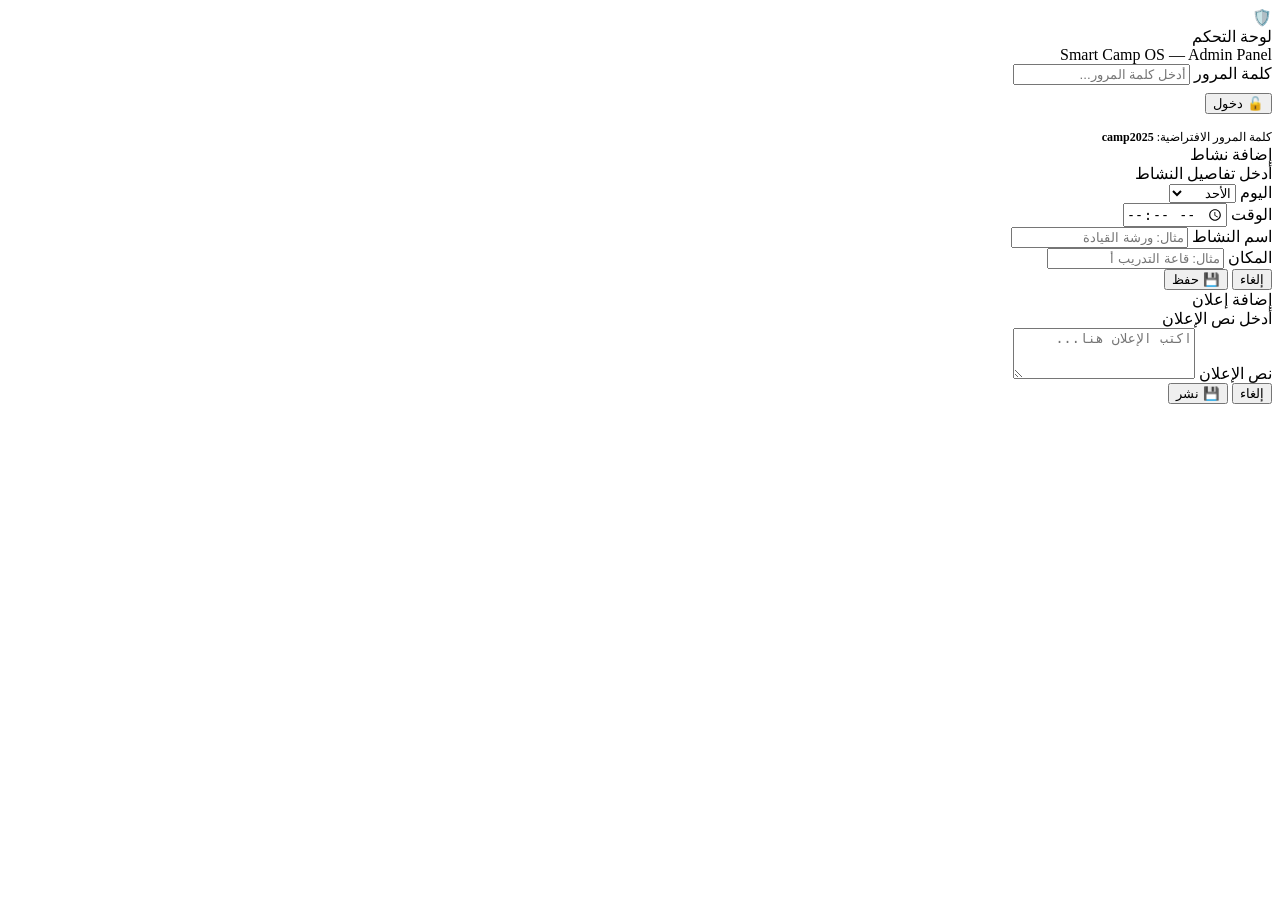
==== admin.html @ cb1e9bae "Add files via upload" ====
<!DOCTYPE html>
<html lang="ar" dir="rtl">
<head>
  <meta charset="UTF-8">
  <meta name="viewport" content="width=device-width, initial-scale=1.0">
  <title>لوحة التحكم - Smart Camp OS</title>
  <link rel="icon" href="data:image/svg+xml,<svg xmlns='http://www.w3.org/2000/svg' viewBox='0 0 100 100'><text y='.9em' font-size='90'>🛡️</text></svg>">
  <link rel="stylesheet" href="css/style.css">
  <link rel="stylesheet" href="css/admin.css">
</head>
<body>

<!-- Toast Container -->
<div class="toast-container" id="toast-container"></div>

<!-- ════════════════ LOGIN OVERLAY ════════════════ -->
<div class="login-overlay" id="login-overlay">
  <div class="login-box">
    <div class="login-icon">🛡️</div>
    <div class="login-title">لوحة التحكم</div>
    <div class="login-sub">Smart Camp OS — Admin Panel</div>
    <div class="form-group" style="text-align:right">
      <label class="form-label">كلمة المرور</label>
      <input type="password" class="form-input" id="login-password" placeholder="أدخل كلمة المرور...">
    </div>
    <button class="btn btn-primary btn-full" style="margin-top:8px" onclick="AdminApp.attemptLogin()">
      🔓 دخول
    </button>
    <div style="margin-top:16px;font-size:0.75rem;color:var(--text-muted)">
      كلمة المرور الافتراضية: <strong style="color:var(--primary)">camp2025</strong>
    </div>
  </div>
</div>

<!-- ════════════════ ADMIN LAYOUT ════════════════ -->
<div id="admin-layout" class="admin-layout" style="display:none">

  <!-- Mobile Toggle -->
  <button class="sidebar-toggle" id="sidebar-toggle">☰</button>

  <!-- Sidebar -->
  <aside class="admin-sidebar" id="admin-sidebar">
    <div class="sidebar-logo">
      <div class="camp-logo">
        <div class="camp-logo-icon">🏕️</div>
        <div>
          <div class="camp-title">Smart Camp OS</div>
          <div class="camp-subtitle">لوحة التحكم</div>
        </div>
      </div>
    </div>

    <div class="nav-group-label">القائمة الرئيسية</div>
    <div class="nav-item active" data-section="dashboard"     onclick="AdminApp.navigateTo('dashboard')">
      <span class="nav-icon">📊</span> لوحة البيانات
    </div>
    <div class="nav-item" data-section="activities"           onclick="AdminApp.navigateTo('activities')">
      <span class="nav-icon">📅</span> إدارة الأنشطة
    </div>
    <div class="nav-item" data-section="announcements"        onclick="AdminApp.navigateTo('announcements')">
      <span class="nav-icon">📢</span> الإعلانات
    </div>

    <div class="nav-group-label">الإعدادات</div>
    <div class="nav-item" data-section="settings"             onclick="AdminApp.navigateTo('settings')">
      <span class="nav-icon">⚙️</span> إعدادات المعسكر
    </div>
    <div class="nav-item" data-section="danger" style="color:var(--danger)"
         onclick="AdminApp.navigateTo('danger')">
      <span class="nav-icon">⚠️</span> منطقة الخطر
    </div>

    <div class="nav-group-label">روابط</div>
    <a class="nav-item" href="index.html" target="_blank">
      <span class="nav-icon">🌐</span> عرض الموقع
    </a>
    <div class="nav-item" style="color:var(--text-muted)" onclick="AdminApp.logout()">
      <span class="nav-icon">🚪</span> تسجيل الخروج
    </div>
  </aside>

  <!-- Content -->
  <main class="admin-content">

    <!-- ══ DASHBOARD ══ -->
    <div id="section-dashboard" class="admin-section">
      <div class="admin-header">
        <div class="admin-page-title">📊 لوحة البيانات</div>
      </div>

      <div style="display:grid;grid-template-columns:repeat(auto-fit,minmax(200px,1fr));gap:16px;margin-bottom:24px">
        <div class="admin-card" style="text-align:center">
          <div style="font-size:2.5rem;font-weight:900;color:var(--primary)" id="stat-activities">0</div>
          <div style="font-size:0.85rem;color:var(--text-secondary);margin-top:4px">📅 نشاط مضاف</div>
        </div>
        <div class="admin-card" style="text-align:center">
          <div style="font-size:2.5rem;font-weight:900;color:var(--secondary)" id="stat-announcements">0</div>
          <div style="font-size:0.85rem;color:var(--text-secondary);margin-top:4px">📢 إعلان</div>
        </div>
        <div class="admin-card" style="text-align:center">
          <div style="font-size:1.6rem;font-weight:900;color:var(--accent)" id="stat-time">--:--</div>
          <div style="font-size:0.85rem;color:var(--text-secondary);margin-top:4px" id="stat-date">اليوم</div>
        </div>
      </div>

      <!-- Quick Actions -->
      <div class="admin-card">
        <div class="admin-card-title">⚡ إجراءات سريعة</div>
        <div style="display:flex;gap:10px;flex-wrap:wrap">
          <button class="btn btn-primary"   onclick="AdminApp.navigateTo('activities');AdminApp.openActivityModal()">➕ إضافة نشاط</button>
          <button class="btn btn-secondary" onclick="AdminApp.navigateTo('announcements');AdminApp.openAnnouncementModal()">📢 إعلان جديد</button>
          <button class="btn btn-secondary" onclick="AdminApp.navigateTo('settings')">⚙️ الإعدادات</button>
          <a class="btn btn-secondary" href="index.html" target="_blank">🌐 عرض الموقع</a>
        </div>
      </div>

      <!-- Firebase Status -->
      <div class="admin-card" style="border-color:rgba(0,212,170,0.3);background:rgba(0,212,170,0.04)">
        <div class="admin-card-title" style="color:var(--primary)">🔥 Firebase Realtime Database</div>
        <p style="font-size:0.85rem;color:var(--text-secondary);line-height:1.9">
          المشروع يعمل مباشرة بدون Backend.<br>
          أي تعديل تجريه هنا <strong style="color:var(--primary)">يظهر فوراً</strong> لجميع المستخدمين.<br>
          لإعداد Firebase: افتح <code style="background:rgba(255,255,255,0.1);padding:2px 8px;border-radius:6px">js/firebase.js</code>
          وضع بيانات مشروعك في <code style="background:rgba(255,255,255,0.1);padding:2px 8px;border-radius:6px">FIREBASE_CONFIG</code>.
        </p>
      </div>
    </div>

    <!-- ══ ACTIVITIES ══ -->
    <div id="section-activities" class="admin-section" style="display:none">
      <div class="admin-header">
        <div class="admin-page-title">📅 إدارة الأنشطة</div>
        <button class="btn btn-primary" onclick="AdminApp.openActivityModal()">➕ إضافة نشاط</button>
      </div>
      <div class="admin-card">
        <div style="overflow-x:auto">
          <table class="data-table">
            <thead>
              <tr>
                <th>اليوم</th><th>الوقت</th><th>النشاط</th><th>المكان</th><th>إجراءات</th>
              </tr>
            </thead>
            <tbody id="activities-tbody">
              <tr><td colspan="5" style="text-align:center;padding:30px;color:var(--text-muted)">جارٍ التحميل...</td></tr>
            </tbody>
          </table>
        </div>
      </div>
    </div>

    <!-- ══ ANNOUNCEMENTS ══ -->
    <div id="section-announcements" class="admin-section" style="display:none">
      <div class="admin-header">
        <div class="admin-page-title">📢 الإعلانات</div>
        <button class="btn btn-primary" onclick="AdminApp.openAnnouncementModal()">➕ إعلان جديد</button>
      </div>
      <div id="announcements-list-admin">
        <p style="color:var(--text-muted)">جارٍ التحميل...</p>
      </div>
    </div>

    <!-- ══ SETTINGS ══ -->
    <div id="section-settings" class="admin-section" style="display:none">
      <div class="admin-header">
        <div class="admin-page-title">⚙️ إعدادات المعسكر</div>
      </div>

      <!-- General -->
      <div class="admin-card">
        <div class="admin-card-title">🏕️ إعدادات عامة</div>
        <div class="form-grid">
          <div class="form-group">
            <label class="form-label">اسم المعسكر</label>
            <input type="text" class="form-input" id="set-campname" placeholder="معسكر الأبطال...">
          </div>
          <div class="form-group">
            <label class="form-label">رقم واتساب المشرف</label>
            <input type="text" class="form-input" id="set-whatsapp" placeholder="966500000000" dir="ltr">
          </div>
          <div class="form-group">
            <label class="form-label">اللون الرئيسي</label>
            <input type="color" class="form-input" id="set-color" value="#00d4aa" style="height:46px;cursor:pointer">
          </div>
          <div class="form-group">
            <label class="form-label">تاريخ الحفل الختامي</label>
            <input type="datetime-local" class="form-input" id="set-finaldate" dir="ltr">
          </div>
        </div>
        <div class="form-group">
          <label class="form-label">رابط تضمين خريطة Google Maps</label>
          <input type="text" class="form-input" id="set-map" placeholder="https://www.google.com/maps/embed?pb=..." dir="ltr">
          <div style="font-size:0.72rem;color:var(--text-muted);margin-top:4px">افتح Google Maps › مشاركة › تضمين الخريطة › انسخ الرابط من src</div>
        </div>
        <div class="form-group">
          <label class="form-label">صور المعرض (رابط في كل سطر)</label>
          <textarea class="form-input" id="set-gallery" rows="5"
            placeholder="https://example.com/photo1.jpg&#10;https://example.com/photo2.jpg"
            dir="ltr" style="resize:vertical"></textarea>
        </div>
        <button class="btn btn-primary" onclick="AdminApp.saveSettings()">💾 حفظ الإعدادات</button>
      </div>

      <!-- Change Password -->
      <div class="admin-card">
        <div class="admin-card-title">🔐 تغيير كلمة المرور</div>
        <div class="form-grid">
          <div class="form-group">
            <label class="form-label">كلمة المرور القديمة</label>
            <input type="password" class="form-input" id="old-pass">
          </div>
          <div class="form-group">
            <label class="form-label">كلمة المرور الجديدة</label>
            <input type="password" class="form-input" id="new-pass">
          </div>
          <div class="form-group">
            <label class="form-label">تأكيد كلمة المرور</label>
            <input type="password" class="form-input" id="confirm-pass">
          </div>
        </div>
        <button class="btn btn-secondary" onclick="AdminApp.changePassword()">🔄 تغيير كلمة المرور</button>
      </div>
    </div>

    <!-- ══ DANGER ZONE ══ -->
    <div id="section-danger" class="admin-section" style="display:none">
      <div class="admin-header">
        <div class="admin-page-title" style="color:var(--danger)">⚠️ منطقة الخطر</div>
      </div>

      <div class="danger-zone">
        <div class="danger-title">🔴 حذف جميع بيانات المعسكر من Firebase</div>
        <div class="danger-desc">
          هذا الإجراء <strong>لا يمكن التراجع عنه</strong>. سيتم حذف جميع الأنشطة والإعلانات والإعدادات
          من Firebase Realtime Database، وسيرى جميع المستخدمين شاشة "انتهى المعسكر" فوراً.
        </div>

        <div id="delete-step1">
          <button class="btn btn-danger" onclick="AdminApp.proceedDelete()">⚠️ أريد حذف جميع البيانات</button>
        </div>

        <div id="delete-step2" style="display:none">
          <div class="form-group">
            <label class="form-label" style="color:var(--danger)">
              للتأكيد، اكتب <strong>DELETE</strong> بالأحرف الكبيرة:
            </label>
            <input type="text" class="form-input" id="delete-confirm-input"
              placeholder="اكتب DELETE هنا..." style="border-color:rgba(239,68,68,0.4)" dir="ltr" maxlength="6">
          </div>
          <div style="display:flex;gap:10px">
            <button class="btn btn-danger"     onclick="AdminApp.finalDelete()">🗑️ تأكيد الحذف النهائي</button>
            <button class="btn btn-secondary"  onclick="AdminApp.initDeleteFlow()">إلغاء</button>
          </div>
        </div>

        <div id="delete-done" style="display:none;text-align:center;padding:20px">
          <div style="font-size:3rem;margin-bottom:12px">✅</div>
          <div style="font-weight:700;color:var(--success)">تم حذف جميع البيانات من Firebase</div>
          <div style="font-size:0.82rem;color:var(--text-muted);margin-top:8px">يرى المستخدمون الآن شاشة "انتهى المعسكر"</div>
        </div>
      </div>

      <div class="admin-card" style="margin-top:16px">
        <div class="admin-card-title" style="color:var(--warning)">💡 نصيحة</div>
        <p style="font-size:0.85rem;color:var(--text-secondary)">
          لا تستخدم هذا الزر إلا عند انتهاء المعسكر فعلياً.
          يمكنك دائماً تعديل أي بيانات من الأقسام الأخرى دون الحذف.
        </p>
      </div>
    </div>

  </main>
</div>

<!-- ════════════════ MODALS ════════════════ -->

<!-- Activity Modal -->
<div class="modal-overlay" id="activity-modal">
  <div class="modal-box">
    <div class="modal-title" id="activity-modal-title">إضافة نشاط</div>
    <div class="modal-sub">أدخل تفاصيل النشاط</div>
    <div class="form-grid">
      <div class="form-group">
        <label class="form-label">اليوم</label>
        <select class="form-input" id="act-day">
          <option>الأحد</option><option>الاثنين</option><option>الثلاثاء</option>
          <option>الأربعاء</option><option>الخميس</option><option>الجمعة</option><option>السبت</option>
        </select>
      </div>
      <div class="form-group">
        <label class="form-label">الوقت</label>
        <input type="time" class="form-input" id="act-time" dir="ltr">
      </div>
    </div>
    <div class="form-group">
      <label class="form-label">اسم النشاط</label>
      <input type="text" class="form-input" id="act-name" placeholder="مثال: ورشة القيادة">
    </div>
    <div class="form-group">
      <label class="form-label">المكان</label>
      <input type="text" class="form-input" id="act-place" placeholder="مثال: قاعة التدريب أ">
    </div>
    <div class="modal-actions">
      <button class="btn btn-secondary" onclick="AdminApp.closeActivityModal()">إلغاء</button>
      <button class="btn btn-primary"   onclick="AdminApp.saveActivity()">💾 حفظ</button>
    </div>
  </div>
</div>

<!-- Announcement Modal -->
<div class="modal-overlay" id="ann-modal">
  <div class="modal-box">
    <div class="modal-title">إضافة إعلان</div>
    <div class="modal-sub">أدخل نص الإعلان</div>
    <div class="form-group">
      <label class="form-label">نص الإعلان</label>
      <textarea class="form-input" id="ann-text" rows="3"
        placeholder="اكتب الإعلان هنا..." style="resize:vertical"></textarea>
    </div>
    <div class="modal-actions">
      <button class="btn btn-secondary" onclick="AdminApp.closeAnnModal()">إلغاء</button>
      <button class="btn btn-primary"   onclick="AdminApp.saveAnnouncement()">💾 نشر</button>
    </div>
  </div>
</div>

<script src="js/firebase.js"></script>
<script src="js/admin.js"></script>

</body>
</html>
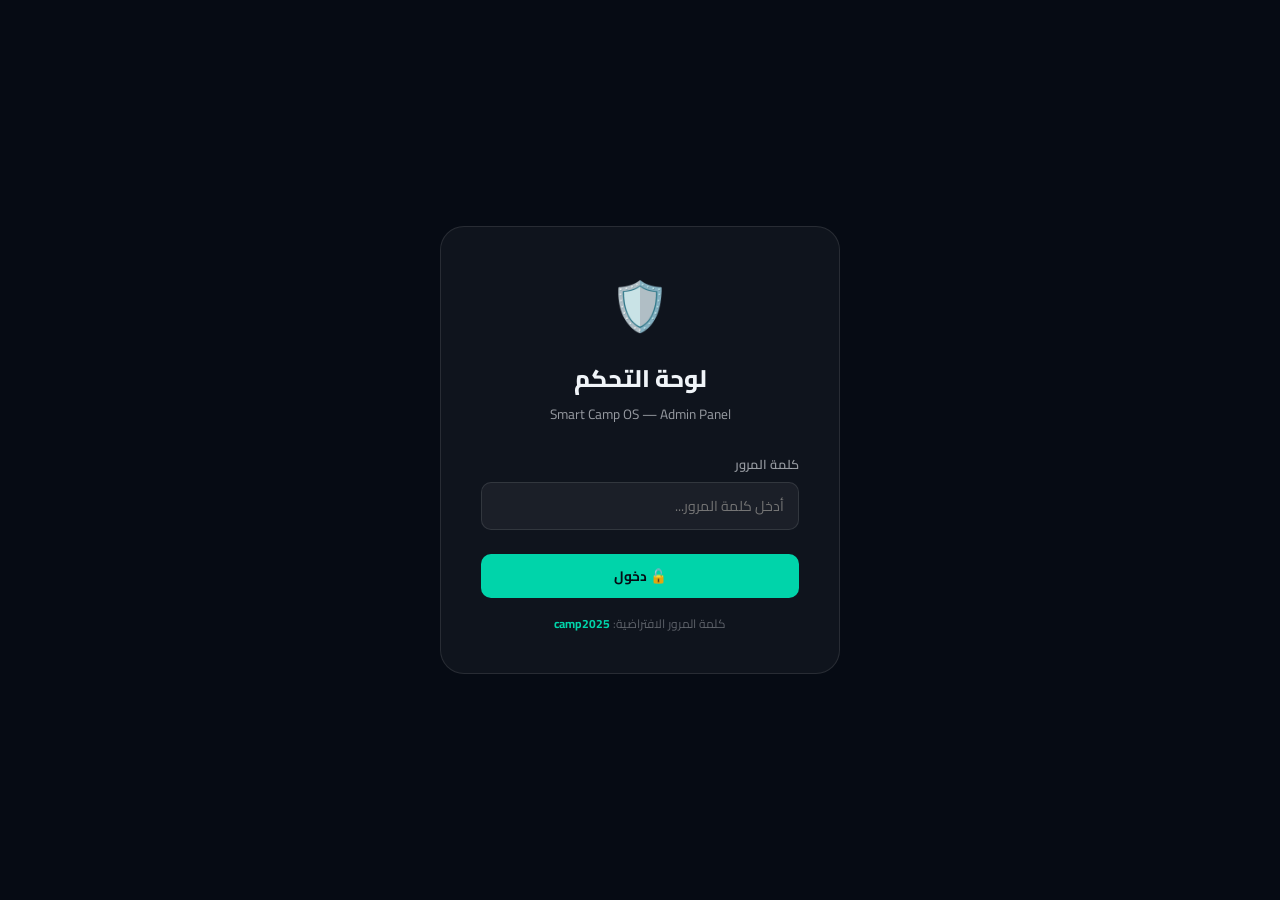
==== commit cf51af2d: "Add files via upload" ====
--- a/admin.html
+++ b/admin.html
@@ -5,8 +5,8 @@
   <meta name="viewport" content="width=device-width, initial-scale=1.0">
   <title>لوحة التحكم - Smart Camp OS</title>
   <link rel="icon" href="data:image/svg+xml,<svg xmlns='http://www.w3.org/2000/svg' viewBox='0 0 100 100'><text y='.9em' font-size='90'>🛡️</text></svg>">
-  <link rel="stylesheet" href="css/style.css">
-  <link rel="stylesheet" href="css/admin.css">
+  <link rel="stylesheet" href="style.css">
+  <link rel="stylesheet" href="admin.css">
 </head>
 <body>
 
@@ -323,8 +323,8 @@
   </div>
 </div>
 
-<script src="js/firebase.js"></script>
-<script src="js/admin.js"></script>
+<script src="firebase.js"></script>
+<script src="admin.js"></script>
 
 </body>
 </html>
--- a/style.css
+++ b/style.css
@@ -0,0 +1,823 @@
+/* ============================================
+   Smart Camp OS - Main Stylesheet
+   Dark Mode + Glassmorphism + Arabic Support
+   ============================================ */
+
+@import url('https://fonts.googleapis.com/css2?family=Tajawal:wght@300;400;500;700;800;900&family=Cairo:wght@300;400;600;700;900&display=swap');
+
+/* ── CSS Variables ── */
+:root {
+  --primary: #00d4aa;
+  --primary-dark: #00a884;
+  --primary-glow: rgba(0, 212, 170, 0.3);
+  --secondary: #7c3aed;
+  --accent: #f59e0b;
+  --danger: #ef4444;
+  --success: #10b981;
+  --warning: #f59e0b;
+
+  --bg-base: #060b14;
+  --bg-card: rgba(255, 255, 255, 0.04);
+  --bg-card-hover: rgba(255, 255, 255, 0.07);
+  --bg-glass: rgba(255, 255, 255, 0.06);
+  --bg-input: rgba(255, 255, 255, 0.05);
+
+  --border: rgba(255, 255, 255, 0.1);
+  --border-active: rgba(0, 212, 170, 0.5);
+
+  --text-primary: #f0f4f8;
+  --text-secondary: rgba(240, 244, 248, 0.6);
+  --text-muted: rgba(240, 244, 248, 0.35);
+
+  --font-main: 'Cairo', 'Tajawal', sans-serif;
+  --radius: 16px;
+  --radius-sm: 10px;
+  --radius-lg: 24px;
+  --shadow: 0 8px 32px rgba(0, 0, 0, 0.4);
+  --shadow-glow: 0 0 30px rgba(0, 212, 170, 0.2);
+  --transition: all 0.3s cubic-bezier(0.4, 0, 0.2, 1);
+}
+
+/* ── Reset & Base ── */
+*, *::before, *::after {
+  box-sizing: border-box;
+  margin: 0;
+  padding: 0;
+}
+
+html {
+  scroll-behavior: smooth;
+  font-size: 16px;
+}
+
+body {
+  font-family: var(--font-main);
+  background: var(--bg-base);
+  color: var(--text-primary);
+  direction: rtl;
+  text-align: right;
+  min-height: 100vh;
+  overflow-x: hidden;
+  line-height: 1.6;
+}
+
+/* ── Animated Background ── */
+body::before {
+  content: '';
+  position: fixed;
+  inset: 0;
+  background: 
+    radial-gradient(ellipse 80% 50% at 20% 10%, rgba(0, 212, 170, 0.08) 0%, transparent 60%),
+    radial-gradient(ellipse 60% 40% at 80% 80%, rgba(124, 58, 237, 0.06) 0%, transparent 60%),
+    radial-gradient(ellipse 100% 80% at 50% 50%, rgba(6, 11, 20, 0.9) 0%, transparent 100%);
+  pointer-events: none;
+  z-index: 0;
+}
+
+/* ── Loading Screen ── */
+#loading-screen {
+  position: fixed;
+  inset: 0;
+  background: var(--bg-base);
+  display: flex;
+  flex-direction: column;
+  align-items: center;
+  justify-content: center;
+  z-index: 9999;
+  gap: 24px;
+  transition: opacity 0.5s ease, visibility 0.5s ease;
+}
+
+#loading-screen.hidden {
+  opacity: 0;
+  visibility: hidden;
+}
+
+.loader-logo {
+  font-size: 3rem;
+  animation: pulse 1.5s ease-in-out infinite;
+}
+
+.loader-text {
+  font-size: 1.4rem;
+  font-weight: 700;
+  color: var(--primary);
+  letter-spacing: 2px;
+}
+
+.loader-bar {
+  width: 200px;
+  height: 3px;
+  background: rgba(255,255,255,0.1);
+  border-radius: 99px;
+  overflow: hidden;
+}
+
+.loader-bar::after {
+  content: '';
+  display: block;
+  height: 100%;
+  width: 40%;
+  background: linear-gradient(90deg, transparent, var(--primary), transparent);
+  animation: loading-sweep 1.2s ease-in-out infinite;
+  border-radius: 99px;
+}
+
+@keyframes loading-sweep {
+  0% { transform: translateX(-200%); }
+  100% { transform: translateX(400%); }
+}
+
+@keyframes pulse {
+  0%, 100% { transform: scale(1); opacity: 1; }
+  50% { transform: scale(1.1); opacity: 0.8; }
+}
+
+/* ── Glass Card ── */
+.glass-card {
+  background: var(--bg-card);
+  backdrop-filter: blur(20px);
+  -webkit-backdrop-filter: blur(20px);
+  border: 1px solid var(--border);
+  border-radius: var(--radius);
+  padding: 24px;
+  transition: var(--transition);
+}
+
+.glass-card:hover {
+  background: var(--bg-card-hover);
+  border-color: rgba(0, 212, 170, 0.2);
+  transform: translateY(-2px);
+  box-shadow: var(--shadow);
+}
+
+/* ── Header ── */
+.site-header {
+  position: sticky;
+  top: 0;
+  z-index: 100;
+  background: rgba(6, 11, 20, 0.85);
+  backdrop-filter: blur(20px);
+  border-bottom: 1px solid var(--border);
+  padding: 12px 24px;
+}
+
+.header-inner {
+  max-width: 1200px;
+  margin: 0 auto;
+  display: flex;
+  align-items: center;
+  justify-content: space-between;
+  gap: 16px;
+}
+
+.camp-logo {
+  display: flex;
+  align-items: center;
+  gap: 12px;
+}
+
+.camp-logo img {
+  width: 44px;
+  height: 44px;
+  border-radius: 12px;
+  object-fit: cover;
+}
+
+.camp-logo-icon {
+  width: 44px;
+  height: 44px;
+  background: linear-gradient(135deg, var(--primary), var(--secondary));
+  border-radius: 12px;
+  display: flex;
+  align-items: center;
+  justify-content: center;
+  font-size: 1.4rem;
+}
+
+.camp-title {
+  font-size: 1.15rem;
+  font-weight: 800;
+  color: var(--text-primary);
+  line-height: 1.2;
+}
+
+.camp-subtitle {
+  font-size: 0.7rem;
+  color: var(--text-secondary);
+  font-weight: 400;
+}
+
+.header-time {
+  font-size: 0.85rem;
+  color: var(--primary);
+  font-weight: 700;
+  background: rgba(0, 212, 170, 0.1);
+  padding: 6px 14px;
+  border-radius: 99px;
+  border: 1px solid rgba(0, 212, 170, 0.2);
+}
+
+/* ── Main Container ── */
+.main-container {
+  max-width: 1200px;
+  margin: 0 auto;
+  padding: 24px 16px 120px;
+  position: relative;
+  z-index: 1;
+}
+
+/* ── Section Headers ── */
+.section-header {
+  display: flex;
+  align-items: center;
+  gap: 10px;
+  margin-bottom: 20px;
+}
+
+.section-icon {
+  width: 36px;
+  height: 36px;
+  background: linear-gradient(135deg, var(--primary), var(--primary-dark));
+  border-radius: 10px;
+  display: flex;
+  align-items: center;
+  justify-content: center;
+  font-size: 1rem;
+  flex-shrink: 0;
+}
+
+.section-title {
+  font-size: 1.15rem;
+  font-weight: 700;
+  color: var(--text-primary);
+}
+
+.section-divider {
+  flex: 1;
+  height: 1px;
+  background: linear-gradient(90deg, var(--border), transparent);
+}
+
+/* ── Status Cards ── */
+.status-grid {
+  display: grid;
+  grid-template-columns: repeat(auto-fit, minmax(280px, 1fr));
+  gap: 16px;
+  margin-bottom: 32px;
+}
+
+.status-card {
+  background: var(--bg-card);
+  border: 1px solid var(--border);
+  border-radius: var(--radius);
+  padding: 20px;
+  position: relative;
+  overflow: hidden;
+  transition: var(--transition);
+}
+
+.status-card::before {
+  content: '';
+  position: absolute;
+  top: 0;
+  right: 0;
+  width: 4px;
+  height: 100%;
+  background: var(--primary);
+  border-radius: 0 var(--radius) var(--radius) 0;
+}
+
+.status-card.current::before { background: var(--primary); }
+.status-card.next::before { background: var(--secondary); }
+.status-card.countdown::before { background: var(--accent); }
+
+.status-label {
+  font-size: 0.72rem;
+  color: var(--text-muted);
+  font-weight: 600;
+  letter-spacing: 1px;
+  text-transform: uppercase;
+  margin-bottom: 8px;
+}
+
+.status-value {
+  font-size: 1.3rem;
+  font-weight: 800;
+  color: var(--text-primary);
+  line-height: 1.3;
+}
+
+.status-sub {
+  font-size: 0.8rem;
+  color: var(--text-secondary);
+  margin-top: 4px;
+}
+
+.status-badge {
+  display: inline-flex;
+  align-items: center;
+  gap: 6px;
+  background: rgba(0, 212, 170, 0.15);
+  color: var(--primary);
+  font-size: 0.7rem;
+  font-weight: 700;
+  padding: 3px 10px;
+  border-radius: 99px;
+  margin-top: 8px;
+}
+
+.live-dot {
+  width: 7px;
+  height: 7px;
+  background: var(--primary);
+  border-radius: 50%;
+  animation: blink 1.2s ease-in-out infinite;
+}
+
+@keyframes blink {
+  0%, 100% { opacity: 1; transform: scale(1); }
+  50% { opacity: 0.4; transform: scale(0.7); }
+}
+
+/* ── Progress Bar ── */
+.progress-section {
+  margin-bottom: 32px;
+}
+
+.progress-header {
+  display: flex;
+  justify-content: space-between;
+  align-items: center;
+  margin-bottom: 10px;
+}
+
+.progress-label {
+  font-size: 0.85rem;
+  font-weight: 600;
+  color: var(--text-secondary);
+}
+
+.progress-pct {
+  font-size: 0.9rem;
+  font-weight: 800;
+  color: var(--primary);
+}
+
+.progress-track {
+  height: 8px;
+  background: rgba(255,255,255,0.06);
+  border-radius: 99px;
+  overflow: hidden;
+}
+
+.progress-fill {
+  height: 100%;
+  background: linear-gradient(90deg, var(--primary-dark), var(--primary));
+  border-radius: 99px;
+  transition: width 1s ease;
+  box-shadow: 0 0 10px rgba(0, 212, 170, 0.4);
+}
+
+/* ── Activities Table ── */
+.activities-section {
+  margin-bottom: 32px;
+}
+
+.activity-list {
+  display: flex;
+  flex-direction: column;
+  gap: 8px;
+}
+
+.activity-item {
+  display: flex;
+  align-items: center;
+  gap: 14px;
+  padding: 14px 18px;
+  background: var(--bg-card);
+  border: 1px solid var(--border);
+  border-radius: var(--radius-sm);
+  transition: var(--transition);
+  cursor: default;
+}
+
+.activity-item:hover {
+  background: var(--bg-card-hover);
+}
+
+.activity-item.active {
+  background: rgba(0, 212, 170, 0.08);
+  border-color: rgba(0, 212, 170, 0.4);
+  box-shadow: 0 0 20px rgba(0, 212, 170, 0.1);
+}
+
+.activity-item.past {
+  opacity: 0.5;
+}
+
+.activity-time {
+  font-size: 0.8rem;
+  font-weight: 700;
+  color: var(--text-secondary);
+  min-width: 70px;
+  text-align: center;
+  direction: ltr;
+}
+
+.activity-item.active .activity-time {
+  color: var(--primary);
+}
+
+.activity-dot {
+  width: 10px;
+  height: 10px;
+  border-radius: 50%;
+  background: var(--border);
+  flex-shrink: 0;
+}
+
+.activity-item.active .activity-dot {
+  background: var(--primary);
+  box-shadow: 0 0 8px var(--primary);
+  animation: blink 1.2s ease-in-out infinite;
+}
+
+.activity-item.past .activity-dot {
+  background: rgba(255,255,255,0.2);
+}
+
+.activity-info {
+  flex: 1;
+}
+
+.activity-name {
+  font-size: 0.95rem;
+  font-weight: 700;
+  color: var(--text-primary);
+}
+
+.activity-place {
+  font-size: 0.75rem;
+  color: var(--text-muted);
+  margin-top: 2px;
+}
+
+.activity-status-tag {
+  font-size: 0.68rem;
+  padding: 3px 8px;
+  border-radius: 99px;
+  font-weight: 700;
+}
+
+.tag-active {
+  background: rgba(0, 212, 170, 0.15);
+  color: var(--primary);
+}
+
+.tag-next {
+  background: rgba(124, 58, 237, 0.15);
+  color: #a78bfa;
+}
+
+.tag-done {
+  background: rgba(255,255,255,0.05);
+  color: var(--text-muted);
+}
+
+/* ── People Cards ── */
+.people-section {
+  margin-bottom: 32px;
+}
+
+.people-grid {
+  display: grid;
+  grid-template-columns: repeat(auto-fill, minmax(200px, 1fr));
+  gap: 12px;
+}
+
+.person-card {
+  background: var(--bg-card);
+  border: 1px solid var(--border);
+  border-radius: var(--radius-sm);
+  padding: 16px;
+  text-align: center;
+  transition: var(--transition);
+}
+
+.person-card:hover {
+  background: var(--bg-card-hover);
+  border-color: rgba(0, 212, 170, 0.2);
+  transform: translateY(-3px);
+  box-shadow: var(--shadow);
+}
+
+.person-avatar {
+  width: 52px;
+  height: 52px;
+  border-radius: 50%;
+  background: linear-gradient(135deg, var(--primary), var(--secondary));
+  display: flex;
+  align-items: center;
+  justify-content: center;
+  font-size: 1.3rem;
+  font-weight: 800;
+  color: white;
+  margin: 0 auto 10px;
+  font-family: var(--font-main);
+}
+
+.person-name {
+  font-size: 0.9rem;
+  font-weight: 700;
+  color: var(--text-primary);
+  margin-bottom: 2px;
+}
+
+.person-province {
+  font-size: 0.72rem;
+  color: var(--text-muted);
+  margin-bottom: 10px;
+}
+
+.person-actions {
+  display: flex;
+  gap: 6px;
+  justify-content: center;
+}
+
+.btn-action {
+  flex: 1;
+  padding: 6px 10px;
+  border: 1px solid var(--border);
+  border-radius: 8px;
+  background: transparent;
+  color: var(--text-secondary);
+  font-size: 0.72rem;
+  font-weight: 600;
+  font-family: var(--font-main);
+  cursor: pointer;
+  transition: var(--transition);
+  display: flex;
+  align-items: center;
+  justify-content: center;
+  gap: 4px;
+  text-decoration: none;
+}
+
+.btn-call { border-color: rgba(16, 185, 129, 0.3); }
+.btn-call:hover { background: rgba(16, 185, 129, 0.15); color: #10b981; border-color: #10b981; }
+
+.btn-wa { border-color: rgba(37, 211, 102, 0.3); }
+.btn-wa:hover { background: rgba(37, 211, 102, 0.15); color: #25d366; border-color: #25d366; }
+
+/* ── Announcements Ticker ── */
+.ticker-section {
+  margin-bottom: 32px;
+}
+
+.ticker-container {
+  background: var(--bg-card);
+  border: 1px solid var(--border);
+  border-radius: var(--radius-sm);
+  overflow: hidden;
+  display: flex;
+  align-items: center;
+}
+
+.ticker-label {
+  background: var(--primary);
+  color: #060b14;
+  font-size: 0.75rem;
+  font-weight: 800;
+  padding: 10px 14px;
+  white-space: nowrap;
+  flex-shrink: 0;
+}
+
+.ticker-track {
+  overflow: hidden;
+  flex: 1;
+  padding: 10px 0;
+}
+
+.ticker-content {
+  white-space: nowrap;
+  animation: ticker 25s linear infinite;
+  font-size: 0.85rem;
+  color: var(--text-secondary);
+  padding-right: 100%;
+}
+
+@keyframes ticker {
+  0% { transform: translateX(0); }
+  100% { transform: translateX(-100%); }
+}
+
+/* ── Gallery ── */
+.gallery-section {
+  margin-bottom: 32px;
+}
+
+.gallery-grid {
+  display: grid;
+  grid-template-columns: repeat(auto-fill, minmax(200px, 1fr));
+  gap: 10px;
+}
+
+.gallery-item {
+  aspect-ratio: 4/3;
+  border-radius: var(--radius-sm);
+  overflow: hidden;
+  background: var(--bg-card);
+  border: 1px solid var(--border);
+  cursor: pointer;
+}
+
+.gallery-item img {
+  width: 100%;
+  height: 100%;
+  object-fit: cover;
+  transition: transform 0.4s ease;
+}
+
+.gallery-item:hover img {
+  transform: scale(1.05);
+}
+
+/* ── Map ── */
+.map-section {
+  margin-bottom: 32px;
+}
+
+.map-container {
+  border-radius: var(--radius);
+  overflow: hidden;
+  border: 1px solid var(--border);
+  height: 300px;
+}
+
+.map-container iframe {
+  width: 100%;
+  height: 100%;
+  border: 0;
+}
+
+/* ── Countdown ── */
+.countdown-section {
+  margin-bottom: 32px;
+}
+
+.countdown-grid {
+  display: grid;
+  grid-template-columns: repeat(4, 1fr);
+  gap: 10px;
+}
+
+.countdown-unit {
+  background: var(--bg-card);
+  border: 1px solid var(--border);
+  border-radius: var(--radius-sm);
+  padding: 16px 8px;
+  text-align: center;
+}
+
+.countdown-value {
+  font-size: 2rem;
+  font-weight: 900;
+  color: var(--primary);
+  line-height: 1;
+  display: block;
+}
+
+.countdown-label {
+  font-size: 0.65rem;
+  color: var(--text-muted);
+  margin-top: 4px;
+  font-weight: 600;
+}
+
+/* ── Floating WhatsApp ── */
+.wa-float {
+  position: fixed;
+  bottom: 24px;
+  left: 24px;
+  z-index: 1000;
+  width: 56px;
+  height: 56px;
+  background: #25d366;
+  border-radius: 50%;
+  display: flex;
+  align-items: center;
+  justify-content: center;
+  box-shadow: 0 4px 20px rgba(37, 211, 102, 0.4);
+  text-decoration: none;
+  font-size: 1.5rem;
+  transition: var(--transition);
+  animation: float-pulse 2s ease-in-out infinite;
+}
+
+.wa-float:hover {
+  transform: scale(1.1);
+  box-shadow: 0 6px 30px rgba(37, 211, 102, 0.6);
+}
+
+@keyframes float-pulse {
+  0%, 100% { box-shadow: 0 4px 20px rgba(37, 211, 102, 0.4), 0 0 0 0 rgba(37, 211, 102, 0.3); }
+  50% { box-shadow: 0 4px 20px rgba(37, 211, 102, 0.4), 0 0 0 12px rgba(37, 211, 102, 0); }
+}
+
+/* ── Error State ── */
+.error-state {
+  text-align: center;
+  padding: 40px 20px;
+  color: var(--text-secondary);
+}
+
+.error-icon {
+  font-size: 3rem;
+  margin-bottom: 12px;
+}
+
+.error-text {
+  font-size: 1rem;
+  margin-bottom: 16px;
+}
+
+.btn-retry {
+  background: var(--primary);
+  color: #060b14;
+  border: none;
+  padding: 10px 24px;
+  border-radius: 8px;
+  font-size: 0.9rem;
+  font-weight: 700;
+  font-family: var(--font-main);
+  cursor: pointer;
+  transition: var(--transition);
+}
+
+.btn-retry:hover {
+  background: var(--primary-dark);
+}
+
+/* ── Skeleton Loading ── */
+.skeleton {
+  background: linear-gradient(90deg, rgba(255,255,255,0.04) 25%, rgba(255,255,255,0.08) 50%, rgba(255,255,255,0.04) 75%);
+  background-size: 200% 100%;
+  animation: skeleton-wave 1.5s ease-in-out infinite;
+  border-radius: var(--radius-sm);
+}
+
+@keyframes skeleton-wave {
+  0% { background-position: 200% 0; }
+  100% { background-position: -200% 0; }
+}
+
+/* ── Ended Screen ── */
+.ended-screen {
+  position: fixed;
+  inset: 0;
+  background: var(--bg-base);
+  display: flex;
+  flex-direction: column;
+  align-items: center;
+  justify-content: center;
+  z-index: 9998;
+  text-align: center;
+  padding: 24px;
+}
+
+.ended-icon {
+  font-size: 5rem;
+  margin-bottom: 20px;
+  animation: pulse 2s ease-in-out infinite;
+}
+
+.ended-title {
+  font-size: 2rem;
+  font-weight: 900;
+  color: var(--text-primary);
+  margin-bottom: 10px;
+}
+
+.ended-sub {
+  font-size: 1rem;
+  color: var(--text-secondary);
+}
+
+/* ── Responsive ── */
+@media (max-width: 768px) {
+  .status-grid { grid-template-columns: 1fr; }
+  .countdown-grid { grid-template-columns: repeat(2, 1fr); }
+  .people-grid { grid-template-columns: repeat(2, 1fr); }
+  .gallery-grid { grid-template-columns: repeat(2, 1fr); }
+  .header-time { display: none; }
+  .countdown-value { font-size: 1.6rem; }
+}
+
+@media (max-width: 480px) {
+  .main-container { padding: 16px 12px 100px; }
+  .activity-item { gap: 10px; padding: 12px 14px; }
+  .activity-time { min-width: 55px; font-size: 0.72rem; }
+}
--- a/admin.css
+++ b/admin.css
@@ -0,0 +1,459 @@
+/* ============================================
+   Smart Camp OS - Admin Panel Styles
+   ============================================ */
+
+/* ── Admin Layout ── */
+.admin-layout {
+  display: flex;
+  min-height: 100vh;
+}
+
+/* ── Sidebar ── */
+.admin-sidebar {
+  width: 260px;
+  background: rgba(255,255,255,0.03);
+  border-left: 1px solid var(--border);
+  padding: 24px 0;
+  position: fixed;
+  top: 0;
+  right: 0;
+  height: 100vh;
+  overflow-y: auto;
+  z-index: 200;
+  transition: transform 0.3s ease;
+}
+
+.sidebar-logo {
+  padding: 0 20px 24px;
+  border-bottom: 1px solid var(--border);
+  margin-bottom: 16px;
+}
+
+.sidebar-logo .camp-title {
+  font-size: 1rem;
+}
+
+.nav-item {
+  display: flex;
+  align-items: center;
+  gap: 10px;
+  padding: 10px 20px;
+  color: var(--text-secondary);
+  font-size: 0.88rem;
+  font-weight: 600;
+  cursor: pointer;
+  transition: var(--transition);
+  border-radius: 0;
+  text-decoration: none;
+  border-right: 3px solid transparent;
+}
+
+.nav-item:hover {
+  background: rgba(255,255,255,0.04);
+  color: var(--text-primary);
+}
+
+.nav-item.active {
+  background: rgba(0, 212, 170, 0.08);
+  color: var(--primary);
+  border-right-color: var(--primary);
+}
+
+.nav-icon { font-size: 1rem; }
+
+.nav-group-label {
+  padding: 16px 20px 6px;
+  font-size: 0.65rem;
+  color: var(--text-muted);
+  letter-spacing: 1.5px;
+  text-transform: uppercase;
+  font-weight: 700;
+}
+
+/* ── Admin Content ── */
+.admin-content {
+  flex: 1;
+  margin-right: 260px;
+  padding: 24px;
+  max-width: calc(100vw - 260px);
+}
+
+.admin-header {
+  display: flex;
+  align-items: center;
+  justify-content: space-between;
+  margin-bottom: 28px;
+}
+
+.admin-page-title {
+  font-size: 1.4rem;
+  font-weight: 800;
+}
+
+/* ── Admin Cards ── */
+.admin-card {
+  background: var(--bg-card);
+  border: 1px solid var(--border);
+  border-radius: var(--radius);
+  padding: 20px;
+  margin-bottom: 20px;
+}
+
+.admin-card-title {
+  font-size: 0.95rem;
+  font-weight: 700;
+  margin-bottom: 16px;
+  display: flex;
+  align-items: center;
+  gap: 8px;
+  color: var(--text-primary);
+}
+
+/* ── Form Elements ── */
+.form-group {
+  margin-bottom: 16px;
+}
+
+.form-label {
+  display: block;
+  font-size: 0.8rem;
+  font-weight: 600;
+  color: var(--text-secondary);
+  margin-bottom: 8px;
+}
+
+.form-input {
+  width: 100%;
+  padding: 10px 14px;
+  background: var(--bg-input);
+  border: 1px solid var(--border);
+  border-radius: var(--radius-sm);
+  color: var(--text-primary);
+  font-size: 0.88rem;
+  font-family: var(--font-main);
+  transition: var(--transition);
+  direction: rtl;
+}
+
+.form-input:focus {
+  outline: none;
+  border-color: var(--primary);
+  background: rgba(0, 212, 170, 0.05);
+  box-shadow: 0 0 0 3px rgba(0, 212, 170, 0.1);
+}
+
+.form-grid {
+  display: grid;
+  grid-template-columns: repeat(auto-fit, minmax(160px, 1fr));
+  gap: 12px;
+}
+
+/* ── Buttons ── */
+.btn {
+  display: inline-flex;
+  align-items: center;
+  gap: 7px;
+  padding: 9px 18px;
+  border-radius: var(--radius-sm);
+  font-size: 0.85rem;
+  font-weight: 700;
+  font-family: var(--font-main);
+  cursor: pointer;
+  transition: var(--transition);
+  border: none;
+  text-decoration: none;
+}
+
+.btn-primary {
+  background: var(--primary);
+  color: #060b14;
+}
+.btn-primary:hover { background: var(--primary-dark); transform: translateY(-1px); }
+
+.btn-secondary {
+  background: rgba(255,255,255,0.08);
+  color: var(--text-primary);
+  border: 1px solid var(--border);
+}
+.btn-secondary:hover { background: rgba(255,255,255,0.12); }
+
+.btn-danger {
+  background: rgba(239, 68, 68, 0.15);
+  color: var(--danger);
+  border: 1px solid rgba(239, 68, 68, 0.3);
+}
+.btn-danger:hover { background: rgba(239, 68, 68, 0.25); }
+
+.btn-sm {
+  padding: 6px 12px;
+  font-size: 0.78rem;
+}
+
+.btn-full { width: 100%; justify-content: center; }
+
+/* ── Data Table ── */
+.data-table {
+  width: 100%;
+  border-collapse: collapse;
+}
+
+.data-table th {
+  padding: 10px 14px;
+  text-align: right;
+  font-size: 0.75rem;
+  font-weight: 700;
+  color: var(--text-muted);
+  letter-spacing: 1px;
+  text-transform: uppercase;
+  border-bottom: 1px solid var(--border);
+}
+
+.data-table td {
+  padding: 12px 14px;
+  font-size: 0.85rem;
+  color: var(--text-secondary);
+  border-bottom: 1px solid rgba(255,255,255,0.04);
+  vertical-align: middle;
+}
+
+.data-table tr:hover td {
+  background: rgba(255,255,255,0.02);
+  color: var(--text-primary);
+}
+
+.table-actions {
+  display: flex;
+  gap: 6px;
+}
+
+/* ── Login Panel ── */
+.login-overlay {
+  position: fixed;
+  inset: 0;
+  background: var(--bg-base);
+  display: flex;
+  align-items: center;
+  justify-content: center;
+  z-index: 9999;
+  padding: 20px;
+}
+
+.login-box {
+  background: var(--bg-card);
+  border: 1px solid var(--border);
+  border-radius: var(--radius-lg);
+  padding: 40px;
+  width: 100%;
+  max-width: 400px;
+  text-align: center;
+}
+
+.login-icon {
+  font-size: 3rem;
+  margin-bottom: 16px;
+}
+
+.login-title {
+  font-size: 1.5rem;
+  font-weight: 800;
+  margin-bottom: 6px;
+}
+
+.login-sub {
+  font-size: 0.85rem;
+  color: var(--text-secondary);
+  margin-bottom: 28px;
+}
+
+/* ── Toggle ── */
+.toggle-container {
+  display: flex;
+  align-items: center;
+  justify-content: space-between;
+  padding: 10px 0;
+  border-bottom: 1px solid rgba(255,255,255,0.04);
+}
+
+.toggle-label { font-size: 0.88rem; font-weight: 600; }
+.toggle-desc { font-size: 0.72rem; color: var(--text-muted); margin-top: 2px; }
+
+.toggle {
+  width: 44px;
+  height: 24px;
+  background: rgba(255,255,255,0.1);
+  border-radius: 99px;
+  cursor: pointer;
+  position: relative;
+  transition: background 0.3s;
+  flex-shrink: 0;
+}
+
+.toggle.on { background: var(--primary); }
+
+.toggle::after {
+  content: '';
+  position: absolute;
+  top: 3px;
+  right: 3px;
+  width: 18px;
+  height: 18px;
+  background: white;
+  border-radius: 50%;
+  transition: transform 0.3s;
+}
+
+.toggle.on::after { transform: translateX(-20px); }
+
+/* ── Danger Zone ── */
+.danger-zone {
+  border: 1px solid rgba(239, 68, 68, 0.3);
+  border-radius: var(--radius);
+  padding: 20px;
+  background: rgba(239, 68, 68, 0.04);
+  margin-bottom: 20px;
+}
+
+.danger-title {
+  font-size: 0.95rem;
+  font-weight: 700;
+  color: var(--danger);
+  margin-bottom: 8px;
+  display: flex;
+  align-items: center;
+  gap: 8px;
+}
+
+.danger-desc {
+  font-size: 0.82rem;
+  color: var(--text-muted);
+  margin-bottom: 16px;
+}
+
+/* ── Modal ── */
+.modal-overlay {
+  position: fixed;
+  inset: 0;
+  background: rgba(6, 11, 20, 0.85);
+  backdrop-filter: blur(8px);
+  display: flex;
+  align-items: center;
+  justify-content: center;
+  z-index: 2000;
+  padding: 20px;
+  opacity: 0;
+  visibility: hidden;
+  transition: var(--transition);
+}
+
+.modal-overlay.show {
+  opacity: 1;
+  visibility: visible;
+}
+
+.modal-box {
+  background: #0d1520;
+  border: 1px solid var(--border);
+  border-radius: var(--radius-lg);
+  padding: 28px;
+  width: 100%;
+  max-width: 480px;
+  transform: scale(0.95);
+  transition: var(--transition);
+}
+
+.modal-overlay.show .modal-box {
+  transform: scale(1);
+}
+
+.modal-title {
+  font-size: 1.1rem;
+  font-weight: 800;
+  margin-bottom: 6px;
+}
+
+.modal-sub {
+  font-size: 0.82rem;
+  color: var(--text-secondary);
+  margin-bottom: 20px;
+}
+
+.modal-actions {
+  display: flex;
+  gap: 10px;
+  justify-content: flex-end;
+  margin-top: 20px;
+}
+
+/* ── Toast Notification ── */
+.toast-container {
+  position: fixed;
+  top: 20px;
+  left: 50%;
+  transform: translateX(-50%);
+  z-index: 9999;
+  display: flex;
+  flex-direction: column;
+  gap: 8px;
+  pointer-events: none;
+}
+
+.toast {
+  background: #0d1520;
+  border: 1px solid var(--border);
+  border-radius: var(--radius-sm);
+  padding: 12px 20px;
+  font-size: 0.85rem;
+  font-weight: 600;
+  display: flex;
+  align-items: center;
+  gap: 8px;
+  pointer-events: auto;
+  animation: toast-in 0.3s ease;
+  white-space: nowrap;
+}
+
+.toast.success { border-color: rgba(16, 185, 129, 0.4); color: #10b981; }
+.toast.error { border-color: rgba(239, 68, 68, 0.4); color: var(--danger); }
+.toast.info { border-color: rgba(0, 212, 170, 0.4); color: var(--primary); }
+
+@keyframes toast-in {
+  from { opacity: 0; transform: translateY(-10px); }
+  to { opacity: 1; transform: translateY(0); }
+}
+
+/* ── Hamburger for mobile ── */
+.sidebar-toggle {
+  display: none;
+  position: fixed;
+  top: 16px;
+  right: 16px;
+  z-index: 300;
+  background: var(--bg-card);
+  border: 1px solid var(--border);
+  width: 40px;
+  height: 40px;
+  border-radius: 10px;
+  align-items: center;
+  justify-content: center;
+  cursor: pointer;
+  font-size: 1.1rem;
+  color: var(--text-primary);
+}
+
+/* ── Responsive Admin ── */
+@media (max-width: 768px) {
+  .admin-sidebar {
+    transform: translateX(100%);
+  }
+  .admin-sidebar.open {
+    transform: translateX(0);
+  }
+  .admin-content {
+    margin-right: 0;
+    max-width: 100vw;
+    padding: 16px;
+    padding-top: 70px;
+  }
+  .sidebar-toggle { display: flex; }
+  .form-grid { grid-template-columns: 1fr; }
+}
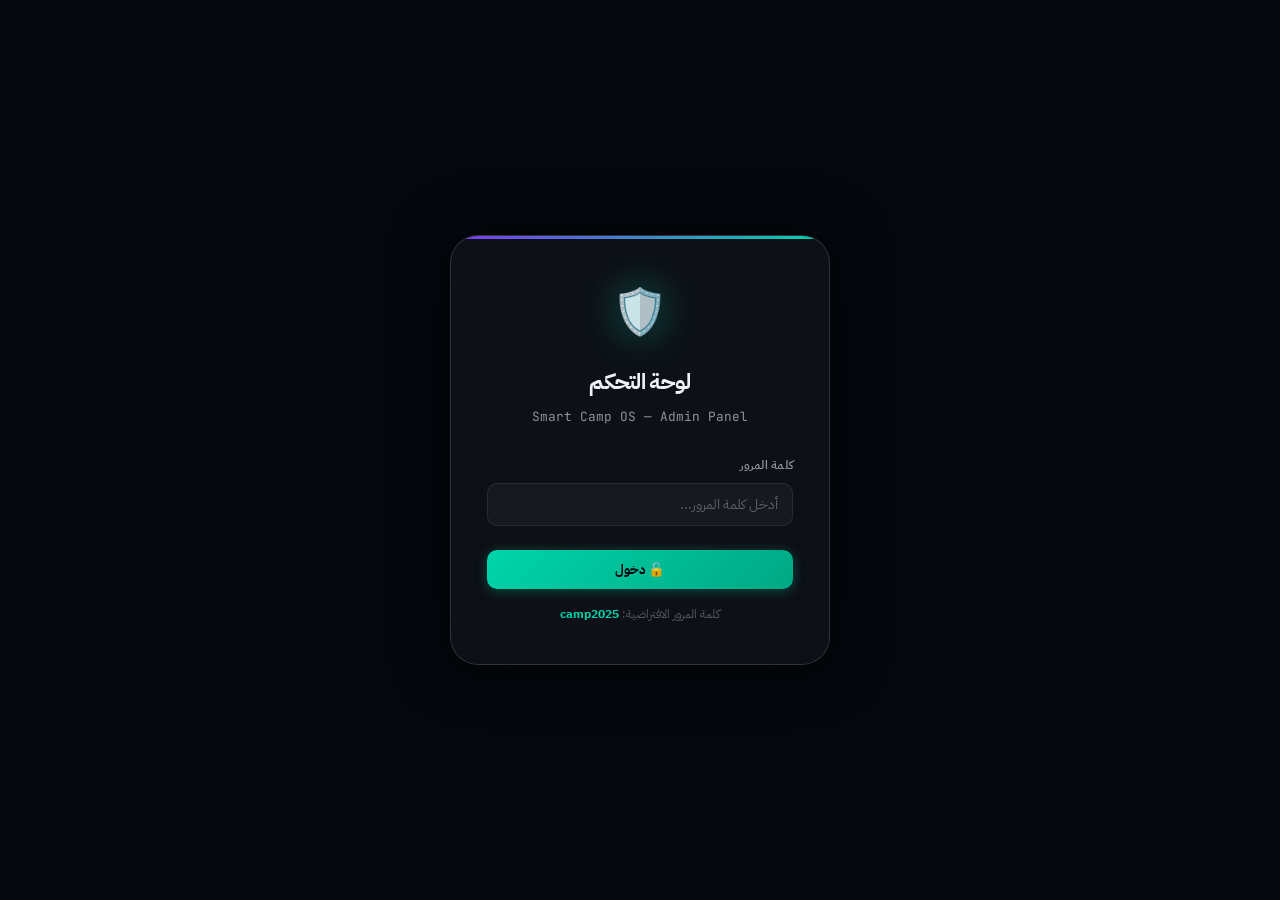
==== commit ae522e75: "Add files via upload" ====
--- a/admin.html
+++ b/admin.html
@@ -1,330 +1,486 @@
-<!DOCTYPE html>
-<html lang="ar" dir="rtl">
-<head>
-  <meta charset="UTF-8">
-  <meta name="viewport" content="width=device-width, initial-scale=1.0">
-  <title>لوحة التحكم - Smart Camp OS</title>
-  <link rel="icon" href="data:image/svg+xml,<svg xmlns='http://www.w3.org/2000/svg' viewBox='0 0 100 100'><text y='.9em' font-size='90'>🛡️</text></svg>">
-  <link rel="stylesheet" href="style.css">
-  <link rel="stylesheet" href="admin.css">
-</head>
-<body>
-
-<!-- Toast Container -->
-<div class="toast-container" id="toast-container"></div>
-
-<!-- ════════════════ LOGIN OVERLAY ════════════════ -->
-<div class="login-overlay" id="login-overlay">
-  <div class="login-box">
-    <div class="login-icon">🛡️</div>
-    <div class="login-title">لوحة التحكم</div>
-    <div class="login-sub">Smart Camp OS — Admin Panel</div>
-    <div class="form-group" style="text-align:right">
-      <label class="form-label">كلمة المرور</label>
-      <input type="password" class="form-input" id="login-password" placeholder="أدخل كلمة المرور...">
-    </div>
-    <button class="btn btn-primary btn-full" style="margin-top:8px" onclick="AdminApp.attemptLogin()">
-      🔓 دخول
-    </button>
-    <div style="margin-top:16px;font-size:0.75rem;color:var(--text-muted)">
-      كلمة المرور الافتراضية: <strong style="color:var(--primary)">camp2025</strong>
-    </div>
-  </div>
-</div>
-
-<!-- ════════════════ ADMIN LAYOUT ════════════════ -->
-<div id="admin-layout" class="admin-layout" style="display:none">
-
-  <!-- Mobile Toggle -->
-  <button class="sidebar-toggle" id="sidebar-toggle">☰</button>
-
-  <!-- Sidebar -->
-  <aside class="admin-sidebar" id="admin-sidebar">
-    <div class="sidebar-logo">
-      <div class="camp-logo">
-        <div class="camp-logo-icon">🏕️</div>
-        <div>
-          <div class="camp-title">Smart Camp OS</div>
-          <div class="camp-subtitle">لوحة التحكم</div>
-        </div>
-      </div>
-    </div>
-
-    <div class="nav-group-label">القائمة الرئيسية</div>
-    <div class="nav-item active" data-section="dashboard"     onclick="AdminApp.navigateTo('dashboard')">
-      <span class="nav-icon">📊</span> لوحة البيانات
-    </div>
-    <div class="nav-item" data-section="activities"           onclick="AdminApp.navigateTo('activities')">
-      <span class="nav-icon">📅</span> إدارة الأنشطة
-    </div>
-    <div class="nav-item" data-section="announcements"        onclick="AdminApp.navigateTo('announcements')">
-      <span class="nav-icon">📢</span> الإعلانات
-    </div>
-
-    <div class="nav-group-label">الإعدادات</div>
-    <div class="nav-item" data-section="settings"             onclick="AdminApp.navigateTo('settings')">
-      <span class="nav-icon">⚙️</span> إعدادات المعسكر
-    </div>
-    <div class="nav-item" data-section="danger" style="color:var(--danger)"
-         onclick="AdminApp.navigateTo('danger')">
-      <span class="nav-icon">⚠️</span> منطقة الخطر
-    </div>
-
-    <div class="nav-group-label">روابط</div>
-    <a class="nav-item" href="index.html" target="_blank">
-      <span class="nav-icon">🌐</span> عرض الموقع
-    </a>
-    <div class="nav-item" style="color:var(--text-muted)" onclick="AdminApp.logout()">
-      <span class="nav-icon">🚪</span> تسجيل الخروج
-    </div>
-  </aside>
-
-  <!-- Content -->
-  <main class="admin-content">
-
-    <!-- ══ DASHBOARD ══ -->
-    <div id="section-dashboard" class="admin-section">
-      <div class="admin-header">
-        <div class="admin-page-title">📊 لوحة البيانات</div>
-      </div>
-
-      <div style="display:grid;grid-template-columns:repeat(auto-fit,minmax(200px,1fr));gap:16px;margin-bottom:24px">
-        <div class="admin-card" style="text-align:center">
-          <div style="font-size:2.5rem;font-weight:900;color:var(--primary)" id="stat-activities">0</div>
-          <div style="font-size:0.85rem;color:var(--text-secondary);margin-top:4px">📅 نشاط مضاف</div>
-        </div>
-        <div class="admin-card" style="text-align:center">
-          <div style="font-size:2.5rem;font-weight:900;color:var(--secondary)" id="stat-announcements">0</div>
-          <div style="font-size:0.85rem;color:var(--text-secondary);margin-top:4px">📢 إعلان</div>
-        </div>
-        <div class="admin-card" style="text-align:center">
-          <div style="font-size:1.6rem;font-weight:900;color:var(--accent)" id="stat-time">--:--</div>
-          <div style="font-size:0.85rem;color:var(--text-secondary);margin-top:4px" id="stat-date">اليوم</div>
-        </div>
-      </div>
-
-      <!-- Quick Actions -->
-      <div class="admin-card">
-        <div class="admin-card-title">⚡ إجراءات سريعة</div>
-        <div style="display:flex;gap:10px;flex-wrap:wrap">
-          <button class="btn btn-primary"   onclick="AdminApp.navigateTo('activities');AdminApp.openActivityModal()">➕ إضافة نشاط</button>
-          <button class="btn btn-secondary" onclick="AdminApp.navigateTo('announcements');AdminApp.openAnnouncementModal()">📢 إعلان جديد</button>
-          <button class="btn btn-secondary" onclick="AdminApp.navigateTo('settings')">⚙️ الإعدادات</button>
-          <a class="btn btn-secondary" href="index.html" target="_blank">🌐 عرض الموقع</a>
-        </div>
-      </div>
-
-      <!-- Firebase Status -->
-      <div class="admin-card" style="border-color:rgba(0,212,170,0.3);background:rgba(0,212,170,0.04)">
-        <div class="admin-card-title" style="color:var(--primary)">🔥 Firebase Realtime Database</div>
-        <p style="font-size:0.85rem;color:var(--text-secondary);line-height:1.9">
-          المشروع يعمل مباشرة بدون Backend.<br>
-          أي تعديل تجريه هنا <strong style="color:var(--primary)">يظهر فوراً</strong> لجميع المستخدمين.<br>
-          لإعداد Firebase: افتح <code style="background:rgba(255,255,255,0.1);padding:2px 8px;border-radius:6px">js/firebase.js</code>
-          وضع بيانات مشروعك في <code style="background:rgba(255,255,255,0.1);padding:2px 8px;border-radius:6px">FIREBASE_CONFIG</code>.
-        </p>
-      </div>
-    </div>
-
-    <!-- ══ ACTIVITIES ══ -->
-    <div id="section-activities" class="admin-section" style="display:none">
-      <div class="admin-header">
-        <div class="admin-page-title">📅 إدارة الأنشطة</div>
-        <button class="btn btn-primary" onclick="AdminApp.openActivityModal()">➕ إضافة نشاط</button>
-      </div>
-      <div class="admin-card">
-        <div style="overflow-x:auto">
-          <table class="data-table">
-            <thead>
-              <tr>
-                <th>اليوم</th><th>الوقت</th><th>النشاط</th><th>المكان</th><th>إجراءات</th>
-              </tr>
-            </thead>
-            <tbody id="activities-tbody">
-              <tr><td colspan="5" style="text-align:center;padding:30px;color:var(--text-muted)">جارٍ التحميل...</td></tr>
-            </tbody>
-          </table>
-        </div>
-      </div>
-    </div>
-
-    <!-- ══ ANNOUNCEMENTS ══ -->
-    <div id="section-announcements" class="admin-section" style="display:none">
-      <div class="admin-header">
-        <div class="admin-page-title">📢 الإعلانات</div>
-        <button class="btn btn-primary" onclick="AdminApp.openAnnouncementModal()">➕ إعلان جديد</button>
-      </div>
-      <div id="announcements-list-admin">
-        <p style="color:var(--text-muted)">جارٍ التحميل...</p>
-      </div>
-    </div>
-
-    <!-- ══ SETTINGS ══ -->
-    <div id="section-settings" class="admin-section" style="display:none">
-      <div class="admin-header">
-        <div class="admin-page-title">⚙️ إعدادات المعسكر</div>
-      </div>
-
-      <!-- General -->
-      <div class="admin-card">
-        <div class="admin-card-title">🏕️ إعدادات عامة</div>
-        <div class="form-grid">
-          <div class="form-group">
-            <label class="form-label">اسم المعسكر</label>
-            <input type="text" class="form-input" id="set-campname" placeholder="معسكر الأبطال...">
-          </div>
-          <div class="form-group">
-            <label class="form-label">رقم واتساب المشرف</label>
-            <input type="text" class="form-input" id="set-whatsapp" placeholder="966500000000" dir="ltr">
-          </div>
-          <div class="form-group">
-            <label class="form-label">اللون الرئيسي</label>
-            <input type="color" class="form-input" id="set-color" value="#00d4aa" style="height:46px;cursor:pointer">
-          </div>
-          <div class="form-group">
-            <label class="form-label">تاريخ الحفل الختامي</label>
-            <input type="datetime-local" class="form-input" id="set-finaldate" dir="ltr">
-          </div>
-        </div>
-        <div class="form-group">
-          <label class="form-label">رابط تضمين خريطة Google Maps</label>
-          <input type="text" class="form-input" id="set-map" placeholder="https://www.google.com/maps/embed?pb=..." dir="ltr">
-          <div style="font-size:0.72rem;color:var(--text-muted);margin-top:4px">افتح Google Maps › مشاركة › تضمين الخريطة › انسخ الرابط من src</div>
-        </div>
-        <div class="form-group">
-          <label class="form-label">صور المعرض (رابط في كل سطر)</label>
-          <textarea class="form-input" id="set-gallery" rows="5"
-            placeholder="https://example.com/photo1.jpg&#10;https://example.com/photo2.jpg"
-            dir="ltr" style="resize:vertical"></textarea>
-        </div>
-        <button class="btn btn-primary" onclick="AdminApp.saveSettings()">💾 حفظ الإعدادات</button>
-      </div>
-
-      <!-- Change Password -->
-      <div class="admin-card">
-        <div class="admin-card-title">🔐 تغيير كلمة المرور</div>
-        <div class="form-grid">
-          <div class="form-group">
-            <label class="form-label">كلمة المرور القديمة</label>
-            <input type="password" class="form-input" id="old-pass">
-          </div>
-          <div class="form-group">
-            <label class="form-label">كلمة المرور الجديدة</label>
-            <input type="password" class="form-input" id="new-pass">
-          </div>
-          <div class="form-group">
-            <label class="form-label">تأكيد كلمة المرور</label>
-            <input type="password" class="form-input" id="confirm-pass">
-          </div>
-        </div>
-        <button class="btn btn-secondary" onclick="AdminApp.changePassword()">🔄 تغيير كلمة المرور</button>
-      </div>
-    </div>
-
-    <!-- ══ DANGER ZONE ══ -->
-    <div id="section-danger" class="admin-section" style="display:none">
-      <div class="admin-header">
-        <div class="admin-page-title" style="color:var(--danger)">⚠️ منطقة الخطر</div>
-      </div>
-
-      <div class="danger-zone">
-        <div class="danger-title">🔴 حذف جميع بيانات المعسكر من Firebase</div>
-        <div class="danger-desc">
-          هذا الإجراء <strong>لا يمكن التراجع عنه</strong>. سيتم حذف جميع الأنشطة والإعلانات والإعدادات
-          من Firebase Realtime Database، وسيرى جميع المستخدمين شاشة "انتهى المعسكر" فوراً.
-        </div>
-
-        <div id="delete-step1">
-          <button class="btn btn-danger" onclick="AdminApp.proceedDelete()">⚠️ أريد حذف جميع البيانات</button>
-        </div>
-
-        <div id="delete-step2" style="display:none">
-          <div class="form-group">
-            <label class="form-label" style="color:var(--danger)">
-              للتأكيد، اكتب <strong>DELETE</strong> بالأحرف الكبيرة:
-            </label>
-            <input type="text" class="form-input" id="delete-confirm-input"
-              placeholder="اكتب DELETE هنا..." style="border-color:rgba(239,68,68,0.4)" dir="ltr" maxlength="6">
-          </div>
-          <div style="display:flex;gap:10px">
-            <button class="btn btn-danger"     onclick="AdminApp.finalDelete()">🗑️ تأكيد الحذف النهائي</button>
-            <button class="btn btn-secondary"  onclick="AdminApp.initDeleteFlow()">إلغاء</button>
-          </div>
-        </div>
-
-        <div id="delete-done" style="display:none;text-align:center;padding:20px">
-          <div style="font-size:3rem;margin-bottom:12px">✅</div>
-          <div style="font-weight:700;color:var(--success)">تم حذف جميع البيانات من Firebase</div>
-          <div style="font-size:0.82rem;color:var(--text-muted);margin-top:8px">يرى المستخدمون الآن شاشة "انتهى المعسكر"</div>
-        </div>
-      </div>
-
-      <div class="admin-card" style="margin-top:16px">
-        <div class="admin-card-title" style="color:var(--warning)">💡 نصيحة</div>
-        <p style="font-size:0.85rem;color:var(--text-secondary)">
-          لا تستخدم هذا الزر إلا عند انتهاء المعسكر فعلياً.
-          يمكنك دائماً تعديل أي بيانات من الأقسام الأخرى دون الحذف.
-        </p>
-      </div>
-    </div>
-
-  </main>
-</div>
-
-<!-- ════════════════ MODALS ════════════════ -->
-
-<!-- Activity Modal -->
-<div class="modal-overlay" id="activity-modal">
-  <div class="modal-box">
-    <div class="modal-title" id="activity-modal-title">إضافة نشاط</div>
-    <div class="modal-sub">أدخل تفاصيل النشاط</div>
-    <div class="form-grid">
-      <div class="form-group">
-        <label class="form-label">اليوم</label>
-        <select class="form-input" id="act-day">
-          <option>الأحد</option><option>الاثنين</option><option>الثلاثاء</option>
-          <option>الأربعاء</option><option>الخميس</option><option>الجمعة</option><option>السبت</option>
-        </select>
-      </div>
-      <div class="form-group">
-        <label class="form-label">الوقت</label>
-        <input type="time" class="form-input" id="act-time" dir="ltr">
-      </div>
-    </div>
-    <div class="form-group">
-      <label class="form-label">اسم النشاط</label>
-      <input type="text" class="form-input" id="act-name" placeholder="مثال: ورشة القيادة">
-    </div>
-    <div class="form-group">
-      <label class="form-label">المكان</label>
-      <input type="text" class="form-input" id="act-place" placeholder="مثال: قاعة التدريب أ">
-    </div>
-    <div class="modal-actions">
-      <button class="btn btn-secondary" onclick="AdminApp.closeActivityModal()">إلغاء</button>
-      <button class="btn btn-primary"   onclick="AdminApp.saveActivity()">💾 حفظ</button>
-    </div>
-  </div>
-</div>
-
-<!-- Announcement Modal -->
-<div class="modal-overlay" id="ann-modal">
-  <div class="modal-box">
-    <div class="modal-title">إضافة إعلان</div>
-    <div class="modal-sub">أدخل نص الإعلان</div>
-    <div class="form-group">
-      <label class="form-label">نص الإعلان</label>
-      <textarea class="form-input" id="ann-text" rows="3"
-        placeholder="اكتب الإعلان هنا..." style="resize:vertical"></textarea>
-    </div>
-    <div class="modal-actions">
-      <button class="btn btn-secondary" onclick="AdminApp.closeAnnModal()">إلغاء</button>
-      <button class="btn btn-primary"   onclick="AdminApp.saveAnnouncement()">💾 نشر</button>
-    </div>
-  </div>
-</div>
-
-<script src="firebase.js"></script>
-<script src="admin.js"></script>
-
-</body>
-</html>
+<!DOCTYPE html>
+<html lang="ar" dir="rtl">
+<head>
+  <meta charset="UTF-8">
+  <meta name="viewport" content="width=device-width, initial-scale=1.0">
+  <title>لوحة التحكم — Smart Camp OS</title>
+  <link rel="icon" href="data:image/svg+xml,<svg xmlns='http://www.w3.org/2000/svg' viewBox='0 0 100 100'><text y='.9em' font-size='90'>🛡️</text></svg>">
+  <link rel="stylesheet" href="style.css">
+  <link rel="stylesheet" href="admin.css">
+</head>
+<style>
+.glass-footer {
+    width: 100%;
+    padding: 30px 0;
+    margin-top: 50px; /* لضمان وجود مسافة عن محتوى الصفحة */
+    background: rgba(255, 255, 255, 0.03);
+    backdrop-filter: blur(10px);
+    -webkit-backdrop-filter: blur(10px);
+    border-top: 1px solid rgba(201, 169, 110, 0.2);
+    display: flex;
+    justify-content: center;
+    align-items: center;
+}
+
+.footer-content {
+    display: flex;
+    align-items: center;
+    gap: 40px;
+}
+
+.credit-card {
+    display: flex;
+    flex-direction: column;
+    align-items: center;
+}
+
+.role-tag {
+    font-size: 0.75rem;
+    color: #C9A96E; /* اللون الذهبي */
+    text-transform: uppercase;
+    letter-spacing: 1.5px;
+    margin-bottom: 5px;
+    opacity: 0.8;
+}
+
+.name-text {
+    font-size: 1.1rem;
+    font-weight: 500;
+    color: #ffffff;
+    text-shadow: 0 2px 10px rgba(0,0,0,0.3);
+}
+
+.footer-divider {
+    width: 1px;
+    height: 40px;
+    background: linear-gradient(to bottom, transparent, #C9A96E, transparent);
+    opacity: 0.4;
+}
+
+/* لمسة جمالية للموبايل */
+@media (max-width: 600px) {
+    .footer-content {
+        flex-direction: column;
+        gap: 20px;
+    }
+    .footer-divider {
+        width: 60px;
+        height: 1px;
+        background: linear-gradient(to right, transparent, #C9A96E, transparent);
+    }
+}
+
+</style>
+<body>
+
+<!-- Toast Container -->
+<div class="toast-container" id="toast-container"></div>
+
+<!-- ════════════════ LOGIN OVERLAY ════════════════ -->
+<div class="login-overlay" id="login-overlay">
+  <div class="login-box">
+    <div class="login-icon">🛡️</div>
+    <div class="login-title">لوحة التحكم</div>
+    <div class="login-sub">Smart Camp OS — Admin Panel</div>
+    <div class="form-group" style="text-align:right">
+      <label class="form-label">كلمة المرور</label>
+      <input type="password" class="form-input" id="login-password" placeholder="أدخل كلمة المرور...">
+    </div>
+    <button class="btn btn-primary btn-full" style="margin-top:8px" onclick="AdminApp.attemptLogin()">
+      🔓 دخول
+    </button>
+    <div style="margin-top:16px;font-size:0.72rem;color:var(--text-muted)">
+      كلمة المرور الافتراضية: <strong style="color:var(--primary)">camp2025</strong>
+    </div>
+  </div>
+</div>
+
+<!-- ════════════════ ADMIN LAYOUT ════════════════ -->
+<div id="admin-layout" class="admin-layout" style="display:none">
+
+  <!-- Sidebar Backdrop (mobile) -->
+  <div class="sidebar-backdrop" id="sidebar-backdrop" onclick="AdminApp.closeSidebar()"></div>
+
+  <!-- Mobile Toggle -->
+  <button class="sidebar-toggle" id="sidebar-toggle" onclick="AdminApp.toggleSidebar()">☰</button>
+
+  <!-- Sidebar -->
+  <aside class="admin-sidebar" id="admin-sidebar">
+    <div class="sidebar-logo">
+      <div class="camp-logo">
+        <div class="camp-logo-icon">🏕️</div>
+        <div>
+          <div class="camp-title">Smart Camp OS</div>
+          <div class="camp-subtitle">لوحة التحكم</div>
+        </div>
+      </div>
+    </div>
+
+    <div class="nav-group-label">القائمة الرئيسية</div>
+    <div class="nav-item active" data-section="dashboard" onclick="AdminApp.navigateTo('dashboard')">
+      <span class="nav-icon">📊</span> لوحة البيانات
+    </div>
+    <div class="nav-item" data-section="activities" onclick="AdminApp.navigateTo('activities')">
+      <span class="nav-icon">📅</span> إدارة الأنشطة
+    </div>
+    <div class="nav-item" data-section="announcements" onclick="AdminApp.navigateTo('announcements')">
+      <span class="nav-icon">📢</span> الإعلانات
+    </div>
+    <div class="nav-item" data-section="provinces" onclick="AdminApp.navigateTo('provinces')">
+      <span class="nav-icon">🗺️</span> المحافظات
+    </div>
+
+    <div class="nav-group-label">الإعدادات</div>
+    <div class="nav-item" data-section="settings" onclick="AdminApp.navigateTo('settings')">
+      <span class="nav-icon">⚙️</span> إعدادات المعسكر
+    </div>
+    <div class="nav-item" data-section="danger" style="color:var(--danger)" onclick="AdminApp.navigateTo('danger')">
+      <span class="nav-icon">⚠️</span> منطقة الخطر
+    </div>
+
+    <div class="nav-group-label">روابط</div>
+    <a class="nav-item" href="index.html" target="_blank">
+      <span class="nav-icon">🌐</span> عرض الموقع
+    </a>
+    <div class="nav-item" style="color:var(--text-muted)" onclick="AdminApp.logout()">
+      <span class="nav-icon">🚪</span> تسجيل الخروج
+    </div>
+  </aside>
+
+  <!-- Content -->
+  <main class="admin-content">
+
+    <!-- ══ DASHBOARD ══ -->
+    <div id="section-dashboard" class="admin-section">
+      <div class="admin-header">
+        <div class="admin-page-title">📊 لوحة البيانات</div>
+      </div>
+
+      <div class="stats-row" style="margin-bottom:20px">
+        <div class="stat-card">
+          <div class="stat-value" id="stat-activities" style="color:var(--primary)">0</div>
+          <div class="stat-label">📅 نشاط مضاف</div>
+        </div>
+        <div class="stat-card">
+          <div class="stat-value" id="stat-announcements" style="color:var(--secondary)">0</div>
+          <div class="stat-label">📢 إعلان</div>
+        </div>
+        <div class="stat-card">
+          <div class="stat-value" id="stat-provinces" style="color:var(--accent)">0</div>
+          <div class="stat-label">🗺️ محافظة</div>
+        </div>
+        <div class="stat-card">
+          <div class="stat-value" id="stat-time" style="color:var(--text-primary);font-size:1.4rem">--:--</div>
+          <div class="stat-label" id="stat-date">اليوم</div>
+        </div>
+      </div>
+
+      <!-- Quick Actions -->
+      <div class="admin-card">
+        <div class="admin-card-title">⚡ إجراءات سريعة</div>
+        <div style="display:flex;gap:10px;flex-wrap:wrap">
+          <button class="btn btn-primary" onclick="AdminApp.navigateTo('activities');AdminApp.openActivityModal()">➕ إضافة نشاط</button>
+          <button class="btn btn-secondary" onclick="AdminApp.navigateTo('announcements');AdminApp.openAnnouncementModal()">📢 إعلان جديد</button>
+          <button class="btn btn-secondary" onclick="AdminApp.navigateTo('provinces');AdminApp.openProvinceModal()">🗺️ محافظة جديدة</button>
+          <button class="btn btn-secondary" onclick="AdminApp.navigateTo('settings')">⚙️ الإعدادات</button>
+          <a class="btn btn-secondary" href="index.html" target="_blank">🌐 عرض الموقع</a>
+        </div>
+      </div>
+
+      <!-- Firebase Status -->
+      <div class="admin-card" style="border-color:rgba(0,212,170,0.2);background:rgba(0,212,170,0.03)">
+        <div class="admin-card-title" style="color:var(--primary)">🔥 Firebase Realtime Database</div>
+        <p style="font-size:0.84rem;color:var(--text-secondary);line-height:1.9">
+          المشروع يعمل مباشرة بدون Backend.<br>
+          أي تعديل تجريه هنا <strong style="color:var(--primary)">يظهر فوراً</strong> لجميع المستخدمين.<br>
+          لإعداد Firebase: افتح <code style="background:rgba(255,255,255,0.08);padding:2px 8px;border-radius:5px;font-size:0.8rem">firebase.js</code>
+          وضع بيانات مشروعك في <code style="background:rgba(255,255,255,0.08);padding:2px 8px;border-radius:5px;font-size:0.8rem">FIREBASE_CONFIG</code>.
+        </p>
+      </div>
+    </div>
+
+    <!-- ══ ACTIVITIES ══ -->
+    <div id="section-activities" class="admin-section" style="display:none">
+      <div class="admin-header">
+        <div class="admin-page-title">📅 إدارة الأنشطة</div>
+        <button class="btn btn-primary" onclick="AdminApp.openActivityModal()">➕ إضافة نشاط</button>
+      </div>
+      <div class="admin-card">
+        <div style="overflow-x:auto">
+          <table class="data-table">
+            <thead>
+              <tr>
+                <th>اليوم</th><th>الوقت</th><th>النشاط</th><th>المكان</th><th>إجراءات</th>
+              </tr>
+            </thead>
+            <tbody id="activities-tbody">
+              <tr><td colspan="5" style="text-align:center;padding:30px;color:var(--text-muted)">جارٍ التحميل...</td></tr>
+            </tbody>
+          </table>
+        </div>
+      </div>
+    </div>
+
+    <!-- ══ ANNOUNCEMENTS ══ -->
+    <div id="section-announcements" class="admin-section" style="display:none">
+      <div class="admin-header">
+        <div class="admin-page-title">📢 الإعلانات</div>
+        <button class="btn btn-primary" onclick="AdminApp.openAnnouncementModal()">➕ إعلان جديد</button>
+      </div>
+      <div id="announcements-list-admin">
+        <p style="color:var(--text-muted)">جارٍ التحميل...</p>
+      </div>
+    </div>
+
+    <!-- ══ PROVINCES ══ -->
+    <div id="section-provinces" class="admin-section" style="display:none">
+      <div class="admin-header">
+        <div class="admin-page-title">🗺️ إدارة المحافظات</div>
+        <button class="btn btn-primary" onclick="AdminApp.openProvinceModal()">➕ محافظة جديدة</button>
+      </div>
+      <div id="provinces-list-admin">
+        <p style="color:var(--text-muted)">جارٍ التحميل...</p>
+      </div>
+    </div>
+
+    <!-- ══ SETTINGS ══ -->
+    <div id="section-settings" class="admin-section" style="display:none">
+      <div class="admin-header">
+        <div class="admin-page-title">⚙️ إعدادات المعسكر</div>
+      </div>
+
+      <div class="admin-card">
+        <div class="admin-card-title">🏕️ إعدادات عامة</div>
+        <div class="form-grid">
+          <div class="form-group">
+            <label class="form-label">اسم المعسكر</label>
+            <input type="text" class="form-input" id="set-campname" placeholder="معسكر الأبطال...">
+          </div>
+          <div class="form-group">
+            <label class="form-label">رقم واتساب المشرف</label>
+            <input type="text" class="form-input" id="set-whatsapp" placeholder="966500000000" dir="ltr">
+          </div>
+          <div class="form-group">
+            <label class="form-label">اللون الرئيسي</label>
+            <input type="color" class="form-input" id="set-color" value="#00d4aa" style="height:44px;cursor:pointer">
+          </div>
+          <div class="form-group">
+            <label class="form-label">تاريخ الحفل الختامي</label>
+            <input type="datetime-local" class="form-input" id="set-finaldate" dir="ltr">
+          </div>
+        </div>
+        <div class="form-group">
+          <label class="form-label">رابط تضمين خريطة Google Maps</label>
+          <input type="text" class="form-input" id="set-map" placeholder="https://www.google.com/maps/embed?pb=..." dir="ltr">
+          <div class="form-hint">افتح Google Maps › مشاركة › تضمين الخريطة › انسخ الرابط من src</div>
+        </div>
+        <div class="form-group">
+          <label class="form-label">صور المعرض (رابط في كل سطر)</label>
+          <textarea class="form-input" id="set-gallery" rows="5"
+            placeholder="https://example.com/photo1.jpg&#10;https://example.com/photo2.jpg"
+            dir="ltr"></textarea>
+        </div>
+        <button class="btn btn-primary" onclick="AdminApp.saveSettings()">💾 حفظ الإعدادات</button>
+      </div>
+
+      <div class="admin-card">
+        <div class="admin-card-title">🔐 تغيير كلمة المرور</div>
+        <div class="form-grid">
+          <div class="form-group">
+            <label class="form-label">كلمة المرور القديمة</label>
+            <input type="password" class="form-input" id="old-pass">
+          </div>
+          <div class="form-group">
+            <label class="form-label">كلمة المرور الجديدة</label>
+            <input type="password" class="form-input" id="new-pass">
+          </div>
+          <div class="form-group">
+            <label class="form-label">تأكيد كلمة المرور</label>
+            <input type="password" class="form-input" id="confirm-pass">
+          </div>
+        </div>
+        <button class="btn btn-secondary" onclick="AdminApp.changePassword()">🔄 تغيير كلمة المرور</button>
+      </div>
+    </div>
+
+    <!-- ══ DANGER ZONE ══ -->
+    <div id="section-danger" class="admin-section" style="display:none">
+      <div class="admin-header">
+        <div class="admin-page-title" style="color:var(--danger)">⚠️ منطقة الخطر</div>
+      </div>
+
+      <div class="danger-zone">
+        <div class="danger-title">🔴 حذف جميع بيانات المعسكر من Firebase</div>
+        <div class="danger-desc">
+          هذا الإجراء <strong>لا يمكن التراجع عنه</strong>. سيتم حذف جميع الأنشطة والإعلانات والإعدادات
+          من Firebase Realtime Database، وسيرى جميع المستخدمين شاشة "انتهى المعسكر" فوراً.
+        </div>
+
+        <div id="delete-step1">
+          <button class="btn btn-danger" onclick="AdminApp.proceedDelete()">⚠️ أريد حذف جميع البيانات</button>
+        </div>
+
+        <div id="delete-step2" style="display:none">
+          <div class="form-group">
+            <label class="form-label" style="color:var(--danger)">
+              للتأكيد، اكتب <strong>DELETE</strong> بالأحرف الكبيرة:
+            </label>
+            <input type="text" class="form-input" id="delete-confirm-input"
+              placeholder="اكتب DELETE هنا..." style="border-color:rgba(239,68,68,0.3)" dir="ltr" maxlength="6">
+          </div>
+          <div style="display:flex;gap:10px">
+            <button class="btn btn-danger"    onclick="AdminApp.finalDelete()">🗑️ تأكيد الحذف النهائي</button>
+            <button class="btn btn-secondary" onclick="AdminApp.initDeleteFlow()">إلغاء</button>
+          </div>
+        </div>
+
+        <div id="delete-done" style="display:none;text-align:center;padding:20px">
+          <div style="font-size:2.5rem;margin-bottom:12px">✅</div>
+          <div style="font-weight:700;color:var(--success)">تم حذف جميع البيانات من Firebase</div>
+          <div style="font-size:0.8rem;color:var(--text-muted);margin-top:8px">يرى المستخدمون الآن شاشة "انتهى المعسكر"</div>
+        </div>
+      </div>
+
+      <div class="admin-card" style="margin-top:16px">
+        <div class="admin-card-title" style="color:var(--warning)">💡 نصيحة</div>
+        <p style="font-size:0.84rem;color:var(--text-secondary)">
+          لا تستخدم هذا الزر إلا عند انتهاء المعسكر فعلياً.
+          يمكنك دائماً تعديل أي بيانات من الأقسام الأخرى دون الحذف.
+        </p>
+      </div>
+    </div>
+<footer class="glass-footer">
+    <div class="footer-content">
+        <div class="credit-card">
+            <span class="role-tag">تطوير وتصميم</span>
+            <span class="name-text">عبدالله علي عمران</span>
+        </div>
+        
+        <div class="footer-divider"></div>
+
+        <div class="credit-card">
+            <span class="role-tag">بمشاركة</span>
+            <span class="name-text">براء عمرو محمد</span>
+        </div>
+    </div>
+</footer>
+
+
+  </main>
+</div>
+
+<!-- ════════════════ MODALS ════════════════ -->
+
+<!-- Activity Modal -->
+<div class="modal-overlay" id="activity-modal">
+  <div class="modal-box">
+    <div class="modal-title" id="activity-modal-title">إضافة نشاط</div>
+    <div class="modal-sub">أدخل تفاصيل النشاط</div>
+    <div class="form-grid">
+      <div class="form-group">
+        <label class="form-label">اليوم</label>
+        <select class="form-input" id="act-day">
+          <option>الأحد</option><option>الاثنين</option><option>الثلاثاء</option>
+          <option>الأربعاء</option><option>الخميس</option><option>الجمعة</option><option>السبت</option>
+        </select>
+      </div>
+      <div class="form-group">
+        <label class="form-label">الوقت</label>
+        <input type="time" class="form-input" id="act-time" dir="ltr">
+      </div>
+    </div>
+    <div class="form-group">
+      <label class="form-label">اسم النشاط</label>
+      <input type="text" class="form-input" id="act-name" placeholder="مثال: ورشة القيادة">
+    </div>
+    <div class="form-group">
+      <label class="form-label">المكان</label>
+      <input type="text" class="form-input" id="act-place" placeholder="مثال: قاعة التدريب أ">
+    </div>
+    <div class="modal-actions">
+      <button class="btn btn-secondary" onclick="AdminApp.closeActivityModal()">إلغاء</button>
+      <button class="btn btn-primary"   onclick="AdminApp.saveActivity()">💾 حفظ</button>
+    </div>
+  </div>
+</div>
+
+<!-- Announcement Modal -->
+<div class="modal-overlay" id="ann-modal">
+  <div class="modal-box">
+    <div class="modal-title">إضافة إعلان</div>
+    <div class="modal-sub">أدخل نص الإعلان</div>
+    <div class="form-group">
+      <label class="form-label">نص الإعلان</label>
+      <textarea class="form-input" id="ann-text" rows="3" placeholder="اكتب الإعلان هنا..."></textarea>
+    </div>
+    <div class="modal-actions">
+      <button class="btn btn-secondary" onclick="AdminApp.closeAnnModal()">إلغاء</button>
+      <button class="btn btn-primary"   onclick="AdminApp.saveAnnouncement()">💾 نشر</button>
+    </div>
+  </div>
+</div>
+
+<!-- Province Modal -->
+<div class="modal-overlay" id="province-modal">
+  <div class="modal-box" style="max-width:520px">
+    <div class="modal-title" id="province-modal-title">إضافة محافظة</div>
+    <div class="modal-sub">أدخل بيانات المحافظة والمشرف</div>
+
+    <div class="form-grid">
+      <div class="form-group">
+        <label class="form-label">اسم المحافظة</label>
+        <input type="text" class="form-input" id="prov-name" placeholder="مثال: محافظة الرياض">
+      </div>
+      <div class="form-group">
+        <label class="form-label">اسم المشرف</label>
+        <input type="text" class="form-input" id="prov-supervisor-name" placeholder="مثال: أحمد محمد">
+      </div>
+      <div class="form-group">
+        <label class="form-label">رقم المشرف</label>
+        <input type="text" class="form-input" id="prov-supervisor-phone" placeholder="05xxxxxxxx" dir="ltr">
+      </div>
+    </div>
+
+    <div class="form-group" style="margin-top:4px">
+      <label class="form-label">الطلاب (اسم ورقم في كل سطر، مفصولان بفاصلة)</label>
+      <textarea class="form-input" id="prov-students" rows="5"
+        placeholder="محمد علي, 0501234567&#10;عبدالله أحمد, 0509876543&#10;خالد سعد, 0555555555"
+        dir="rtl"></textarea>
+      <div class="form-hint">مثال: محمد علي, 0501234567 — اكتب كل طالب في سطر منفصل</div>
+    </div>
+
+    <div class="modal-actions">
+      <button class="btn btn-secondary" onclick="AdminApp.closeProvinceModal()">إلغاء</button>
+      <button class="btn btn-primary"   onclick="AdminApp.saveProvince()">💾 حفظ</button>
+    </div>
+  </div>
+</div>
+
+<!-- Student Modal (add student to existing province) -->
+<div class="modal-overlay" id="student-modal">
+  <div class="modal-box">
+    <div class="modal-title">إضافة طالب</div>
+    <div class="modal-sub" id="student-modal-sub">إضافة طالب جديد</div>
+    <input type="hidden" id="student-province-id">
+    <div class="form-grid">
+      <div class="form-group">
+        <label class="form-label">اسم الطالب</label>
+        <input type="text" class="form-input" id="student-name" placeholder="الاسم الكامل">
+      </div>
+      <div class="form-group">
+        <label class="form-label">رقم الهاتف</label>
+        <input type="text" class="form-input" id="student-phone" placeholder="05xxxxxxxx" dir="ltr">
+      </div>
+    </div>
+    <div class="modal-actions">
+      <button class="btn btn-secondary" onclick="AdminApp.closeStudentModal()">إلغاء</button>
+      <button class="btn btn-primary"   onclick="AdminApp.saveStudent()">➕ إضافة</button>
+    </div>
+  </div>
+</div>
+
+<script src="firebase.js"></script>
+<script src="admin.js"></script>
+
+</body>
+</html>
--- a/style.css
+++ b/style.css
@@ -1,75 +1,99 @@
 /* ============================================
-   Smart Camp OS - Main Stylesheet
-   Dark Mode + Glassmorphism + Arabic Support
+   Smart Camp OS — Redesigned Stylesheet
+   Dark Luxury · Editorial · Camp Command
    ============================================ */
 
-@import url('https://fonts.googleapis.com/css2?family=Tajawal:wght@300;400;500;700;800;900&family=Cairo:wght@300;400;600;700;900&display=swap');
+@import url('https://fonts.googleapis.com/css2?family=IBM+Plex+Sans+Arabic:wght@300;400;500;600;700&family=Space+Grotesk:wght@400;500;600;700&family=JetBrains+Mono:wght@400;600&display=swap');
 
 /* ── CSS Variables ── */
 :root {
   --primary: #00d4aa;
   --primary-dark: #00a884;
-  --primary-glow: rgba(0, 212, 170, 0.3);
+  --primary-glow: rgba(0, 212, 170, 0.25);
   --secondary: #7c3aed;
   --accent: #f59e0b;
   --danger: #ef4444;
   --success: #10b981;
   --warning: #f59e0b;
 
-  --bg-base: #060b14;
-  --bg-card: rgba(255, 255, 255, 0.04);
-  --bg-card-hover: rgba(255, 255, 255, 0.07);
-  --bg-glass: rgba(255, 255, 255, 0.06);
-  --bg-input: rgba(255, 255, 255, 0.05);
-
-  --border: rgba(255, 255, 255, 0.1);
-  --border-active: rgba(0, 212, 170, 0.5);
-
-  --text-primary: #f0f4f8;
-  --text-secondary: rgba(240, 244, 248, 0.6);
-  --text-muted: rgba(240, 244, 248, 0.35);
-
-  --font-main: 'Cairo', 'Tajawal', sans-serif;
-  --radius: 16px;
+  /* Deep space background palette */
+  --bg-base: #05080f;
+  --bg-surface: #080d17;
+  --bg-card: rgba(255, 255, 255, 0.035);
+  --bg-card-hover: rgba(255, 255, 255, 0.06);
+  --bg-glass: rgba(255, 255, 255, 0.045);
+  --bg-input: rgba(255, 255, 255, 0.04);
+  --bg-elevated: rgba(14, 22, 38, 0.95);
+
+  --border: rgba(255, 255, 255, 0.08);
+  --border-bright: rgba(255, 255, 255, 0.14);
+  --border-active: rgba(0, 212, 170, 0.45);
+
+  --text-primary: #eef2f7;
+  --text-secondary: rgba(238, 242, 247, 0.58);
+  --text-muted: rgba(238, 242, 247, 0.32);
+
+  --font-arabic: 'IBM Plex Sans Arabic', sans-serif;
+  --font-mono: 'JetBrains Mono', monospace;
+  
+  --radius-xs: 6px;
   --radius-sm: 10px;
-  --radius-lg: 24px;
-  --shadow: 0 8px 32px rgba(0, 0, 0, 0.4);
-  --shadow-glow: 0 0 30px rgba(0, 212, 170, 0.2);
-  --transition: all 0.3s cubic-bezier(0.4, 0, 0.2, 1);
-}
-
-/* ── Reset & Base ── */
+  --radius: 14px;
+  --radius-lg: 20px;
+  --radius-xl: 28px;
+  
+  --shadow-sm: 0 2px 12px rgba(0, 0, 0, 0.3);
+  --shadow: 0 8px 40px rgba(0, 0, 0, 0.5);
+  --shadow-glow: 0 0 40px rgba(0, 212, 170, 0.15);
+  --shadow-card: 0 1px 0 rgba(255,255,255,0.06) inset, 0 8px 32px rgba(0,0,0,0.4);
+  
+  --transition: all 0.25s cubic-bezier(0.4, 0, 0.2, 1);
+  --transition-slow: all 0.45s cubic-bezier(0.4, 0, 0.2, 1);
+}
+
+/* ── Reset ── */
 *, *::before, *::after {
   box-sizing: border-box;
   margin: 0;
   padding: 0;
 }
 
-html {
-  scroll-behavior: smooth;
-  font-size: 16px;
-}
+html { scroll-behavior: smooth; font-size: 16px; }
 
 body {
-  font-family: var(--font-main);
+  font-family: var(--font-arabic);
   background: var(--bg-base);
   color: var(--text-primary);
   direction: rtl;
   text-align: right;
   min-height: 100vh;
   overflow-x: hidden;
-  line-height: 1.6;
-}
-
-/* ── Animated Background ── */
+  line-height: 1.65;
+  -webkit-font-smoothing: antialiased;
+}
+
+/* ── Background System ── */
 body::before {
   content: '';
   position: fixed;
   inset: 0;
-  background: 
-    radial-gradient(ellipse 80% 50% at 20% 10%, rgba(0, 212, 170, 0.08) 0%, transparent 60%),
-    radial-gradient(ellipse 60% 40% at 80% 80%, rgba(124, 58, 237, 0.06) 0%, transparent 60%),
-    radial-gradient(ellipse 100% 80% at 50% 50%, rgba(6, 11, 20, 0.9) 0%, transparent 100%);
+  background:
+    radial-gradient(ellipse 70% 60% at 15% 5%, rgba(0, 212, 170, 0.07) 0%, transparent 55%),
+    radial-gradient(ellipse 50% 40% at 85% 90%, rgba(124, 58, 237, 0.05) 0%, transparent 55%),
+    radial-gradient(ellipse 80% 60% at 50% 50%, rgba(5, 8, 15, 0.95) 0%, transparent 100%);
+  pointer-events: none;
+  z-index: 0;
+}
+
+/* Subtle grid texture */
+body::after {
+  content: '';
+  position: fixed;
+  inset: 0;
+  background-image: 
+    linear-gradient(rgba(255,255,255,0.012) 1px, transparent 1px),
+    linear-gradient(90deg, rgba(255,255,255,0.012) 1px, transparent 1px);
+  background-size: 40px 40px;
   pointer-events: none;
   z-index: 0;
 }
@@ -84,31 +108,31 @@
   align-items: center;
   justify-content: center;
   z-index: 9999;
-  gap: 24px;
-  transition: opacity 0.5s ease, visibility 0.5s ease;
-}
-
-#loading-screen.hidden {
-  opacity: 0;
-  visibility: hidden;
-}
+  gap: 20px;
+  transition: opacity 0.6s ease, visibility 0.6s ease;
+}
+
+#loading-screen.hidden { opacity: 0; visibility: hidden; }
 
 .loader-logo {
-  font-size: 3rem;
-  animation: pulse 1.5s ease-in-out infinite;
+  font-size: 2.8rem;
+  animation: loader-float 2s ease-in-out infinite;
+  filter: drop-shadow(0 0 20px rgba(0,212,170,0.4));
 }
 
 .loader-text {
-  font-size: 1.4rem;
+  font-size: 1.1rem;
   font-weight: 700;
   color: var(--primary);
-  letter-spacing: 2px;
+  letter-spacing: 3px;
+  text-transform: uppercase;
+  font-family: var(--font-mono);
 }
 
 .loader-bar {
-  width: 200px;
-  height: 3px;
-  background: rgba(255,255,255,0.1);
+  width: 180px;
+  height: 2px;
+  background: rgba(255,255,255,0.06);
   border-radius: 99px;
   overflow: hidden;
 }
@@ -117,10 +141,9 @@
   content: '';
   display: block;
   height: 100%;
-  width: 40%;
-  background: linear-gradient(90deg, transparent, var(--primary), transparent);
-  animation: loading-sweep 1.2s ease-in-out infinite;
-  border-radius: 99px;
+  width: 45%;
+  background: linear-gradient(90deg, transparent, var(--primary), var(--primary-dark), transparent);
+  animation: loading-sweep 1.4s ease-in-out infinite;
 }
 
 @keyframes loading-sweep {
@@ -128,27 +151,43 @@
   100% { transform: translateX(400%); }
 }
 
+@keyframes loader-float {
+  0%, 100% { transform: translateY(0); }
+  50% { transform: translateY(-8px); }
+}
+
 @keyframes pulse {
   0%, 100% { transform: scale(1); opacity: 1; }
-  50% { transform: scale(1.1); opacity: 0.8; }
+  50% { transform: scale(1.08); opacity: 0.75; }
 }
 
 /* ── Glass Card ── */
 .glass-card {
   background: var(--bg-card);
-  backdrop-filter: blur(20px);
-  -webkit-backdrop-filter: blur(20px);
+  backdrop-filter: blur(24px) saturate(180%);
+  -webkit-backdrop-filter: blur(24px) saturate(180%);
   border: 1px solid var(--border);
   border-radius: var(--radius);
-  padding: 24px;
+  padding: 22px;
+  box-shadow: var(--shadow-card);
   transition: var(--transition);
+  position: relative;
+}
+
+.glass-card::before {
+  content: '';
+  position: absolute;
+  inset: 0;
+  border-radius: inherit;
+  background: linear-gradient(135deg, rgba(255,255,255,0.04) 0%, transparent 60%);
+  pointer-events: none;
 }
 
 .glass-card:hover {
   background: var(--bg-card-hover);
-  border-color: rgba(0, 212, 170, 0.2);
+  border-color: rgba(0, 212, 170, 0.18);
   transform: translateY(-2px);
-  box-shadow: var(--shadow);
+  box-shadow: var(--shadow), var(--shadow-glow);
 }
 
 /* ── Header ── */
@@ -156,10 +195,11 @@
   position: sticky;
   top: 0;
   z-index: 100;
-  background: rgba(6, 11, 20, 0.85);
-  backdrop-filter: blur(20px);
+  background: rgba(5, 8, 15, 0.9);
+  backdrop-filter: blur(28px) saturate(200%);
+  -webkit-backdrop-filter: blur(28px) saturate(200%);
   border-bottom: 1px solid var(--border);
-  padding: 12px 24px;
+  padding: 10px 24px;
 }
 
 .header-inner {
@@ -178,51 +218,105 @@
 }
 
 .camp-logo img {
-  width: 44px;
-  height: 44px;
-  border-radius: 12px;
+  width: 40px;
+  height: 40px;
+  border-radius: var(--radius-sm);
   object-fit: cover;
+  border: 1px solid var(--border-bright);
 }
 
 .camp-logo-icon {
-  width: 44px;
-  height: 44px;
-  background: linear-gradient(135deg, var(--primary), var(--secondary));
-  border-radius: 12px;
+  width: 40px;
+  height: 40px;
+  background: linear-gradient(135deg, rgba(0,212,170,0.2), rgba(124,58,237,0.2));
+  border: 1px solid var(--border-bright);
+  border-radius: var(--radius-sm);
   display: flex;
   align-items: center;
   justify-content: center;
-  font-size: 1.4rem;
+  font-size: 1.3rem;
+  flex-shrink: 0;
 }
 
 .camp-title {
-  font-size: 1.15rem;
-  font-weight: 800;
+  font-size: 1.05rem;
+  font-weight: 700;
   color: var(--text-primary);
   line-height: 1.2;
+  letter-spacing: -0.01em;
 }
 
 .camp-subtitle {
-  font-size: 0.7rem;
-  color: var(--text-secondary);
+  font-size: 0.68rem;
+  color: var(--text-muted);
   font-weight: 400;
+  letter-spacing: 0.02em;
 }
 
 .header-time {
-  font-size: 0.85rem;
+  font-size: 0.82rem;
   color: var(--primary);
-  font-weight: 700;
-  background: rgba(0, 212, 170, 0.1);
-  padding: 6px 14px;
+  font-weight: 600;
+  background: rgba(0, 212, 170, 0.08);
+  padding: 5px 14px;
   border-radius: 99px;
-  border: 1px solid rgba(0, 212, 170, 0.2);
+  border: 1px solid rgba(0, 212, 170, 0.18);
+  font-family: var(--font-mono);
+  letter-spacing: 0.05em;
+}
+
+/* ── Ticker ── */
+.ticker-section {
+  margin-bottom: 28px;
+}
+
+.ticker-container {
+  background: rgba(0, 212, 170, 0.04);
+  border: 1px solid rgba(0, 212, 170, 0.14);
+  border-radius: var(--radius-sm);
+  overflow: hidden;
+  display: flex;
+  align-items: center;
+  min-height: 42px;
+}
+
+.ticker-label {
+  background: linear-gradient(135deg, var(--primary-dark), var(--primary));
+  color: #05080f;
+  font-size: 0.72rem;
+  font-weight: 800;
+  padding: 10px 16px;
+  white-space: nowrap;
+  flex-shrink: 0;
+  letter-spacing: 0.05em;
+}
+
+.ticker-track {
+  overflow: hidden;
+  flex: 1;
+  padding: 0 16px;
+  position: relative;
+}
+
+.ticker-content {
+  white-space: nowrap;
+  animation: ticker 28s linear infinite;
+  font-size: 0.84rem;
+  color: var(--text-primary);  /* FIX: was secondary, now primary for visibility */
+  font-weight: 500;
+  padding-right: 100%;
+}
+
+@keyframes ticker {
+  0% { transform: translateX(0); }
+  100% { transform: translateX(-100%); }
 }
 
 /* ── Main Container ── */
 .main-container {
   max-width: 1200px;
   margin: 0 auto;
-  padding: 24px 16px 120px;
+  padding: 28px 20px 120px;
   position: relative;
   z-index: 1;
 }
@@ -231,185 +325,211 @@
 .section-header {
   display: flex;
   align-items: center;
-  gap: 10px;
-  margin-bottom: 20px;
+  gap: 12px;
+  margin-bottom: 18px;
 }
 
 .section-icon {
-  width: 36px;
-  height: 36px;
-  background: linear-gradient(135deg, var(--primary), var(--primary-dark));
-  border-radius: 10px;
+  width: 34px;
+  height: 34px;
+  background: linear-gradient(135deg, rgba(0,212,170,0.15), rgba(0,212,170,0.05));
+  border: 1px solid rgba(0,212,170,0.2);
+  border-radius: var(--radius-sm);
   display: flex;
   align-items: center;
   justify-content: center;
-  font-size: 1rem;
+  font-size: 0.95rem;
   flex-shrink: 0;
 }
 
 .section-title {
-  font-size: 1.15rem;
+  font-size: 1.05rem;
   font-weight: 700;
   color: var(--text-primary);
+  letter-spacing: -0.01em;
 }
 
 .section-divider {
   flex: 1;
   height: 1px;
-  background: linear-gradient(90deg, var(--border), transparent);
-}
-
-/* ── Status Cards ── */
+  background: linear-gradient(90deg, var(--border-bright), transparent);
+}
+
+/* ── Status Grid ── */
 .status-grid {
   display: grid;
   grid-template-columns: repeat(auto-fit, minmax(280px, 1fr));
-  gap: 16px;
-  margin-bottom: 32px;
+  gap: 14px;
+  margin-bottom: 28px;
 }
 
 .status-card {
   background: var(--bg-card);
+  backdrop-filter: blur(20px);
+  -webkit-backdrop-filter: blur(20px);
   border: 1px solid var(--border);
   border-radius: var(--radius);
   padding: 20px;
   position: relative;
   overflow: hidden;
   transition: var(--transition);
-}
-
-.status-card::before {
+  box-shadow: var(--shadow-card);
+}
+
+/* Top accent line instead of side bar */
+.status-card::after {
   content: '';
   position: absolute;
   top: 0;
+  left: 0;
   right: 0;
-  width: 4px;
-  height: 100%;
-  background: var(--primary);
-  border-radius: 0 var(--radius) var(--radius) 0;
-}
-
-.status-card.current::before { background: var(--primary); }
-.status-card.next::before { background: var(--secondary); }
-.status-card.countdown::before { background: var(--accent); }
+  height: 2px;
+  background: linear-gradient(90deg, var(--primary), transparent);
+  border-radius: var(--radius) var(--radius) 0 0;
+}
+
+.status-card.next::after {
+  background: linear-gradient(90deg, var(--secondary), transparent);
+}
+
+.status-card:hover {
+  border-color: var(--border-bright);
+  transform: translateY(-2px);
+  box-shadow: var(--shadow);
+}
 
 .status-label {
-  font-size: 0.72rem;
+  font-size: 0.7rem;
   color: var(--text-muted);
   font-weight: 600;
-  letter-spacing: 1px;
+  letter-spacing: 0.08em;
   text-transform: uppercase;
-  margin-bottom: 8px;
+  margin-bottom: 10px;
 }
 
 .status-value {
-  font-size: 1.3rem;
-  font-weight: 800;
+  font-size: 1.2rem;
+  font-weight: 700;
   color: var(--text-primary);
   line-height: 1.3;
+  letter-spacing: -0.02em;
 }
 
 .status-sub {
-  font-size: 0.8rem;
+  font-size: 0.78rem;
   color: var(--text-secondary);
-  margin-top: 4px;
+  margin-top: 6px;
+  line-height: 1.5;
 }
 
 .status-badge {
   display: inline-flex;
   align-items: center;
   gap: 6px;
-  background: rgba(0, 212, 170, 0.15);
+  background: rgba(0, 212, 170, 0.1);
   color: var(--primary);
-  font-size: 0.7rem;
+  font-size: 0.68rem;
   font-weight: 700;
   padding: 3px 10px;
   border-radius: 99px;
-  margin-top: 8px;
+  margin-top: 10px;
+  border: 1px solid rgba(0,212,170,0.2);
+  letter-spacing: 0.03em;
 }
 
 .live-dot {
-  width: 7px;
-  height: 7px;
+  width: 6px;
+  height: 6px;
   background: var(--primary);
   border-radius: 50%;
-  animation: blink 1.2s ease-in-out infinite;
+  animation: blink 1.4s ease-in-out infinite;
+  box-shadow: 0 0 4px var(--primary);
 }
 
 @keyframes blink {
   0%, 100% { opacity: 1; transform: scale(1); }
-  50% { opacity: 0.4; transform: scale(0.7); }
+  50% { opacity: 0.3; transform: scale(0.6); }
 }
 
 /* ── Progress Bar ── */
-.progress-section {
-  margin-bottom: 32px;
-}
+.progress-section { margin-bottom: 28px; }
 
 .progress-header {
   display: flex;
   justify-content: space-between;
   align-items: center;
-  margin-bottom: 10px;
+  margin-bottom: 12px;
 }
 
 .progress-label {
-  font-size: 0.85rem;
+  font-size: 0.82rem;
   font-weight: 600;
   color: var(--text-secondary);
 }
 
 .progress-pct {
-  font-size: 0.9rem;
-  font-weight: 800;
+  font-size: 0.85rem;
+  font-weight: 700;
   color: var(--primary);
+  font-family: var(--font-mono);
 }
 
 .progress-track {
-  height: 8px;
-  background: rgba(255,255,255,0.06);
+  height: 6px;
+  background: rgba(255,255,255,0.05);
   border-radius: 99px;
   overflow: hidden;
+  border: 1px solid rgba(255,255,255,0.04);
 }
 
 .progress-fill {
   height: 100%;
-  background: linear-gradient(90deg, var(--primary-dark), var(--primary));
+  background: linear-gradient(90deg, var(--primary-dark), var(--primary), rgba(0,212,170,0.7));
   border-radius: 99px;
-  transition: width 1s ease;
-  box-shadow: 0 0 10px rgba(0, 212, 170, 0.4);
-}
-
-/* ── Activities Table ── */
-.activities-section {
-  margin-bottom: 32px;
-}
+  transition: width 1.2s cubic-bezier(0.4, 0, 0.2, 1);
+  box-shadow: 0 0 12px rgba(0, 212, 170, 0.5);
+}
+
+/* ── Activities ── */
+.activities-section { margin-bottom: 32px; }
 
 .activity-list {
   display: flex;
   flex-direction: column;
-  gap: 8px;
+  gap: 6px;
 }
 
 .activity-item {
   display: flex;
   align-items: center;
   gap: 14px;
-  padding: 14px 18px;
+  padding: 13px 16px;
   background: var(--bg-card);
   border: 1px solid var(--border);
   border-radius: var(--radius-sm);
   transition: var(--transition);
   cursor: default;
+  position: relative;
+  overflow: hidden;
+}
+
+.activity-item::before {
+  content: '';
+  position: absolute;
+  inset: 0;
+  background: linear-gradient(135deg, rgba(255,255,255,0.02) 0%, transparent 50%);
+  pointer-events: none;
 }
 
 .activity-item:hover {
   background: var(--bg-card-hover);
+  border-color: var(--border-bright);
 }
 
 .activity-item.active {
-  background: rgba(0, 212, 170, 0.08);
-  border-color: rgba(0, 212, 170, 0.4);
-  box-shadow: 0 0 20px rgba(0, 212, 170, 0.1);
+  background: rgba(0, 212, 170, 0.06);
+  border-color: rgba(0, 212, 170, 0.25);
+  box-shadow: 0 0 20px rgba(0,212,170,0.06);
 }
 
 .activity-item.past {
@@ -417,91 +537,87 @@
 }
 
 .activity-time {
-  font-size: 0.8rem;
-  font-weight: 700;
+  font-size: 0.78rem;
+  font-weight: 600;
   color: var(--text-secondary);
-  min-width: 70px;
+  min-width: 66px;
   text-align: center;
   direction: ltr;
-}
-
-.activity-item.active .activity-time {
-  color: var(--primary);
-}
+  font-family: var(--font-mono);
+}
+
+.activity-item.active .activity-time { color: var(--primary); }
 
 .activity-dot {
-  width: 10px;
-  height: 10px;
+  width: 8px;
+  height: 8px;
   border-radius: 50%;
-  background: var(--border);
+  background: var(--border-bright);
   flex-shrink: 0;
 }
 
 .activity-item.active .activity-dot {
   background: var(--primary);
-  box-shadow: 0 0 8px var(--primary);
-  animation: blink 1.2s ease-in-out infinite;
-}
-
-.activity-item.past .activity-dot {
-  background: rgba(255,255,255,0.2);
-}
-
-.activity-info {
-  flex: 1;
-}
+  box-shadow: 0 0 8px rgba(0,212,170,0.8);
+  animation: blink 1.4s ease-in-out infinite;
+}
+
+.activity-item.past .activity-dot { background: rgba(255,255,255,0.12); }
+
+.activity-info { flex: 1; }
 
 .activity-name {
-  font-size: 0.95rem;
-  font-weight: 700;
+  font-size: 0.92rem;
+  font-weight: 600;
   color: var(--text-primary);
+  letter-spacing: -0.01em;
 }
 
 .activity-place {
-  font-size: 0.75rem;
+  font-size: 0.73rem;
   color: var(--text-muted);
   margin-top: 2px;
 }
 
 .activity-status-tag {
-  font-size: 0.68rem;
-  padding: 3px 8px;
+  font-size: 0.65rem;
+  padding: 3px 9px;
   border-radius: 99px;
   font-weight: 700;
-}
-
-.tag-active {
-  background: rgba(0, 212, 170, 0.15);
-  color: var(--primary);
-}
-
-.tag-next {
-  background: rgba(124, 58, 237, 0.15);
-  color: #a78bfa;
-}
-
-.tag-done {
-  background: rgba(255,255,255,0.05);
-  color: var(--text-muted);
-}
+  letter-spacing: 0.04em;
+}
+
+.tag-active { background: rgba(0, 212, 170, 0.12); color: var(--primary); border: 1px solid rgba(0,212,170,0.2); }
+.tag-next   { background: rgba(124, 58, 237, 0.12); color: #a78bfa; border: 1px solid rgba(124,58,237,0.2); }
+.tag-done   { background: rgba(255,255,255,0.04); color: var(--text-muted); border: 1px solid rgba(255,255,255,0.06); }
 
 /* ── People Cards ── */
-.people-section {
-  margin-bottom: 32px;
-}
+.people-section { margin-bottom: 32px; }
 
 .people-grid {
   display: grid;
-  grid-template-columns: repeat(auto-fill, minmax(200px, 1fr));
+  grid-template-columns: repeat(auto-fill, minmax(190px, 1fr));
   gap: 12px;
 }
 
 .person-card {
   background: var(--bg-card);
   border: 1px solid var(--border);
-  border-radius: var(--radius-sm);
-  padding: 16px;
+  border-radius: var(--radius);
+  padding: 18px 16px;
   text-align: center;
+  transition: var(--transition);
+  position: relative;
+  overflow: hidden;
+}
+
+.person-card::before {
+  content: '';
+  position: absolute;
+  top: 0; left: 0; right: 0;
+  height: 2px;
+  background: linear-gradient(90deg, transparent, var(--primary), transparent);
+  opacity: 0;
   transition: var(--transition);
 }
 
@@ -512,32 +628,36 @@
   box-shadow: var(--shadow);
 }
 
+.person-card:hover::before { opacity: 1; }
+
 .person-avatar {
-  width: 52px;
-  height: 52px;
+  width: 50px;
+  height: 50px;
   border-radius: 50%;
-  background: linear-gradient(135deg, var(--primary), var(--secondary));
+  background: linear-gradient(135deg, rgba(0,212,170,0.2), rgba(124,58,237,0.2));
+  border: 1.5px solid rgba(0,212,170,0.25);
   display: flex;
   align-items: center;
   justify-content: center;
-  font-size: 1.3rem;
+  font-size: 1.2rem;
   font-weight: 800;
-  color: white;
-  margin: 0 auto 10px;
-  font-family: var(--font-main);
+  color: var(--primary);
+  margin: 0 auto 12px;
+  font-family: var(--font-arabic);
 }
 
 .person-name {
-  font-size: 0.9rem;
+  font-size: 0.88rem;
   font-weight: 700;
   color: var(--text-primary);
   margin-bottom: 2px;
+  letter-spacing: -0.01em;
 }
 
 .person-province {
-  font-size: 0.72rem;
+  font-size: 0.7rem;
   color: var(--text-muted);
-  margin-bottom: 10px;
+  margin-bottom: 12px;
 }
 
 .person-actions {
@@ -548,14 +668,14 @@
 
 .btn-action {
   flex: 1;
-  padding: 6px 10px;
+  padding: 6px 8px;
   border: 1px solid var(--border);
-  border-radius: 8px;
+  border-radius: var(--radius-xs);
   background: transparent;
   color: var(--text-secondary);
-  font-size: 0.72rem;
+  font-size: 0.7rem;
   font-weight: 600;
-  font-family: var(--font-main);
+  font-family: var(--font-arabic);
   cursor: pointer;
   transition: var(--transition);
   display: flex;
@@ -565,63 +685,62 @@
   text-decoration: none;
 }
 
-.btn-call { border-color: rgba(16, 185, 129, 0.3); }
-.btn-call:hover { background: rgba(16, 185, 129, 0.15); color: #10b981; border-color: #10b981; }
-
-.btn-wa { border-color: rgba(37, 211, 102, 0.3); }
-.btn-wa:hover { background: rgba(37, 211, 102, 0.15); color: #25d366; border-color: #25d366; }
-
-/* ── Announcements Ticker ── */
-.ticker-section {
-  margin-bottom: 32px;
-}
-
-.ticker-container {
+.btn-call:hover { background: rgba(16, 185, 129, 0.12); color: #10b981; border-color: rgba(16,185,129,0.3); }
+.btn-wa:hover   { background: rgba(37, 211, 102, 0.12); color: #25d366; border-color: rgba(37,211,102,0.3); }
+
+/* ── Countdown ── */
+.countdown-section { margin-bottom: 32px; }
+
+.countdown-grid {
+  display: grid;
+  grid-template-columns: repeat(4, 1fr);
+  gap: 10px;
+}
+
+.countdown-unit {
   background: var(--bg-card);
   border: 1px solid var(--border);
-  border-radius: var(--radius-sm);
+  border-radius: var(--radius);
+  padding: 18px 8px;
+  text-align: center;
+  position: relative;
   overflow: hidden;
-  display: flex;
-  align-items: center;
-}
-
-.ticker-label {
-  background: var(--primary);
-  color: #060b14;
-  font-size: 0.75rem;
-  font-weight: 800;
-  padding: 10px 14px;
-  white-space: nowrap;
-  flex-shrink: 0;
-}
-
-.ticker-track {
-  overflow: hidden;
-  flex: 1;
-  padding: 10px 0;
-}
-
-.ticker-content {
-  white-space: nowrap;
-  animation: ticker 25s linear infinite;
-  font-size: 0.85rem;
-  color: var(--text-secondary);
-  padding-right: 100%;
-}
-
-@keyframes ticker {
-  0% { transform: translateX(0); }
-  100% { transform: translateX(-100%); }
+  transition: var(--transition);
+}
+
+.countdown-unit::after {
+  content: '';
+  position: absolute;
+  inset: 0;
+  background: linear-gradient(180deg, rgba(0,212,170,0.04) 0%, transparent 100%);
+  pointer-events: none;
+}
+
+.countdown-value {
+  font-size: 1.9rem;
+  font-weight: 700;
+  color: var(--primary);
+  line-height: 1;
+  display: block;
+  font-family: var(--font-mono);
+  letter-spacing: -0.02em;
+}
+
+.countdown-label {
+  font-size: 0.62rem;
+  color: var(--text-muted);
+  margin-top: 6px;
+  font-weight: 600;
+  letter-spacing: 0.06em;
+  text-transform: uppercase;
 }
 
 /* ── Gallery ── */
-.gallery-section {
-  margin-bottom: 32px;
-}
+.gallery-section { margin-bottom: 32px; }
 
 .gallery-grid {
   display: grid;
-  grid-template-columns: repeat(auto-fill, minmax(200px, 1fr));
+  grid-template-columns: repeat(auto-fill, minmax(190px, 1fr));
   gap: 10px;
 }
 
@@ -632,69 +751,47 @@
   background: var(--bg-card);
   border: 1px solid var(--border);
   cursor: pointer;
-}
+  position: relative;
+}
+
+.gallery-item::after {
+  content: '🔍';
+  position: absolute;
+  inset: 0;
+  display: flex;
+  align-items: center;
+  justify-content: center;
+  background: rgba(0,0,0,0.5);
+  font-size: 1.5rem;
+  opacity: 0;
+  transition: var(--transition);
+}
+
+.gallery-item:hover::after { opacity: 1; }
 
 .gallery-item img {
   width: 100%;
   height: 100%;
   object-fit: cover;
-  transition: transform 0.4s ease;
-}
-
-.gallery-item:hover img {
-  transform: scale(1.05);
-}
+  transition: transform 0.5s ease;
+}
+
+.gallery-item:hover img { transform: scale(1.06); }
 
 /* ── Map ── */
-.map-section {
-  margin-bottom: 32px;
-}
+.map-section { margin-bottom: 32px; }
 
 .map-container {
   border-radius: var(--radius);
   overflow: hidden;
   border: 1px solid var(--border);
-  height: 300px;
+  height: 280px;
 }
 
 .map-container iframe {
   width: 100%;
   height: 100%;
   border: 0;
-}
-
-/* ── Countdown ── */
-.countdown-section {
-  margin-bottom: 32px;
-}
-
-.countdown-grid {
-  display: grid;
-  grid-template-columns: repeat(4, 1fr);
-  gap: 10px;
-}
-
-.countdown-unit {
-  background: var(--bg-card);
-  border: 1px solid var(--border);
-  border-radius: var(--radius-sm);
-  padding: 16px 8px;
-  text-align: center;
-}
-
-.countdown-value {
-  font-size: 2rem;
-  font-weight: 900;
-  color: var(--primary);
-  line-height: 1;
-  display: block;
-}
-
-.countdown-label {
-  font-size: 0.65rem;
-  color: var(--text-muted);
-  margin-top: 4px;
-  font-weight: 600;
 }
 
 /* ── Floating WhatsApp ── */
@@ -703,70 +800,63 @@
   bottom: 24px;
   left: 24px;
   z-index: 1000;
-  width: 56px;
-  height: 56px;
+  width: 54px;
+  height: 54px;
   background: #25d366;
   border-radius: 50%;
   display: flex;
   align-items: center;
   justify-content: center;
-  box-shadow: 0 4px 20px rgba(37, 211, 102, 0.4);
+  box-shadow: 0 4px 24px rgba(37, 211, 102, 0.35);
   text-decoration: none;
-  font-size: 1.5rem;
+  font-size: 1.45rem;
   transition: var(--transition);
-  animation: float-pulse 2s ease-in-out infinite;
+  animation: float-pulse 2.5s ease-in-out infinite;
 }
 
 .wa-float:hover {
   transform: scale(1.1);
-  box-shadow: 0 6px 30px rgba(37, 211, 102, 0.6);
+  box-shadow: 0 8px 32px rgba(37, 211, 102, 0.55);
 }
 
 @keyframes float-pulse {
-  0%, 100% { box-shadow: 0 4px 20px rgba(37, 211, 102, 0.4), 0 0 0 0 rgba(37, 211, 102, 0.3); }
-  50% { box-shadow: 0 4px 20px rgba(37, 211, 102, 0.4), 0 0 0 12px rgba(37, 211, 102, 0); }
+  0%, 100% { box-shadow: 0 4px 24px rgba(37, 211, 102, 0.35), 0 0 0 0 rgba(37, 211, 102, 0.25); }
+  50% { box-shadow: 0 4px 24px rgba(37, 211, 102, 0.35), 0 0 0 10px rgba(37, 211, 102, 0); }
 }
 
 /* ── Error State ── */
 .error-state {
   text-align: center;
-  padding: 40px 20px;
+  padding: 60px 20px;
   color: var(--text-secondary);
 }
 
-.error-icon {
-  font-size: 3rem;
-  margin-bottom: 12px;
-}
-
-.error-text {
-  font-size: 1rem;
-  margin-bottom: 16px;
-}
+.error-icon { font-size: 2.5rem; margin-bottom: 14px; }
+.error-text { font-size: 0.95rem; margin-bottom: 18px; }
 
 .btn-retry {
   background: var(--primary);
-  color: #060b14;
+  color: #05080f;
   border: none;
-  padding: 10px 24px;
-  border-radius: 8px;
-  font-size: 0.9rem;
-  font-weight: 700;
-  font-family: var(--font-main);
+  padding: 10px 26px;
+  border-radius: 99px;
+  font-size: 0.88rem;
+  font-weight: 700;
+  font-family: var(--font-arabic);
   cursor: pointer;
   transition: var(--transition);
 }
 
-.btn-retry:hover {
-  background: var(--primary-dark);
-}
-
-/* ── Skeleton Loading ── */
+.btn-retry:hover { background: var(--primary-dark); transform: translateY(-1px); }
+
+/* ── Skeleton ── */
 .skeleton {
-  background: linear-gradient(90deg, rgba(255,255,255,0.04) 25%, rgba(255,255,255,0.08) 50%, rgba(255,255,255,0.04) 75%);
+  background: linear-gradient(90deg,
+    rgba(255,255,255,0.03) 25%,
+    rgba(255,255,255,0.07) 50%,
+    rgba(255,255,255,0.03) 75%);
   background-size: 200% 100%;
-  animation: skeleton-wave 1.5s ease-in-out infinite;
-  border-radius: var(--radius-sm);
+  animation: skeleton-wave 1.8s ease-in-out infinite;
 }
 
 @keyframes skeleton-wave {
@@ -789,21 +879,229 @@
 }
 
 .ended-icon {
-  font-size: 5rem;
+  font-size: 4.5rem;
   margin-bottom: 20px;
+  filter: drop-shadow(0 0 30px rgba(0,212,170,0.4));
   animation: pulse 2s ease-in-out infinite;
 }
 
-.ended-title {
-  font-size: 2rem;
-  font-weight: 900;
+.ended-title { font-size: 1.8rem; font-weight: 800; margin-bottom: 10px; letter-spacing: -0.03em; }
+.ended-sub { font-size: 0.95rem; color: var(--text-secondary); }
+
+/* ── Provinces Section ── */
+.provinces-section { margin-bottom: 32px; }
+
+.provinces-grid {
+  display: grid;
+  grid-template-columns: repeat(auto-fill, minmax(300px, 1fr));
+  gap: 14px;
+}
+
+.province-card {
+  background: var(--bg-card);
+  backdrop-filter: blur(20px);
+  -webkit-backdrop-filter: blur(20px);
+  border: 1px solid var(--border);
+  border-radius: var(--radius-lg);
+  overflow: hidden;
+  transition: var(--transition);
+  box-shadow: var(--shadow-card);
+  position: relative;
+}
+
+.province-card::before {
+  content: '';
+  position: absolute;
+  top: 0; left: 0; right: 0;
+  height: 3px;
+  background: linear-gradient(90deg, var(--primary), var(--secondary));
+}
+
+.province-card:hover {
+  border-color: rgba(0,212,170,0.2);
+  transform: translateY(-3px);
+  box-shadow: var(--shadow), 0 0 30px rgba(0,212,170,0.06);
+}
+
+.province-header {
+  padding: 18px 20px 14px;
+  display: flex;
+  align-items: center;
+  justify-content: space-between;
+  gap: 12px;
+  border-bottom: 1px solid var(--border);
+}
+
+.province-name-wrap { flex: 1; }
+
+.province-name {
+  font-size: 1.05rem;
+  font-weight: 800;
   color: var(--text-primary);
+  letter-spacing: -0.02em;
+  line-height: 1.2;
+}
+
+.province-count-badge {
+  display: inline-flex;
+  align-items: center;
+  gap: 4px;
+  background: rgba(0,212,170,0.1);
+  border: 1px solid rgba(0,212,170,0.2);
+  color: var(--primary);
+  font-size: 0.7rem;
+  font-weight: 700;
+  padding: 3px 10px;
+  border-radius: 99px;
+  margin-top: 5px;
+  font-family: var(--font-mono);
+}
+
+.province-icon {
+  width: 42px;
+  height: 42px;
+  border-radius: var(--radius-sm);
+  background: linear-gradient(135deg, rgba(0,212,170,0.12), rgba(124,58,237,0.08));
+  border: 1px solid rgba(0,212,170,0.15);
+  display: flex;
+  align-items: center;
+  justify-content: center;
+  font-size: 1.3rem;
+  flex-shrink: 0;
+}
+
+.province-supervisor {
+  padding: 14px 20px;
+  border-bottom: 1px solid var(--border);
+}
+
+.supervisor-row {
+  display: flex;
+  align-items: center;
+  gap: 10px;
+}
+
+.supervisor-avatar {
+  width: 36px;
+  height: 36px;
+  border-radius: 50%;
+  background: linear-gradient(135deg, rgba(124,58,237,0.2), rgba(0,212,170,0.1));
+  border: 1.5px solid rgba(124,58,237,0.25);
+  display: flex;
+  align-items: center;
+  justify-content: center;
+  font-size: 0.85rem;
+  color: #a78bfa;
+  font-weight: 700;
+  flex-shrink: 0;
+}
+
+.supervisor-info { flex: 1; }
+
+.supervisor-name {
+  font-size: 0.88rem;
+  font-weight: 600;
+  color: var(--text-primary);
+  line-height: 1.2;
+}
+
+.supervisor-label {
+  font-size: 0.65rem;
+  color: var(--text-muted);
+  font-weight: 500;
+  letter-spacing: 0.04em;
+}
+
+.supervisor-actions {
+  display: flex;
+  gap: 6px;
+}
+
+.supervisor-actions .btn-action {
+  width: 32px;
+  height: 32px;
+  flex: none;
+  border-radius: var(--radius-sm);
+  padding: 0;
+  font-size: 0.85rem;
+}
+
+.province-students {
+  padding: 14px 20px;
+  max-height: 200px;
+  overflow-y: auto;
+}
+
+.province-students::-webkit-scrollbar { width: 4px; }
+.province-students::-webkit-scrollbar-track { background: transparent; }
+.province-students::-webkit-scrollbar-thumb { background: var(--border); border-radius: 99px; }
+
+.students-title {
+  font-size: 0.68rem;
+  font-weight: 700;
+  color: var(--text-muted);
+  letter-spacing: 0.08em;
+  text-transform: uppercase;
   margin-bottom: 10px;
-}
-
-.ended-sub {
-  font-size: 1rem;
+  display: flex;
+  align-items: center;
+  gap: 6px;
+}
+
+.students-title::after {
+  content: '';
+  flex: 1;
+  height: 1px;
+  background: var(--border);
+}
+
+.student-row {
+  display: flex;
+  align-items: center;
+  gap: 10px;
+  padding: 7px 0;
+  border-bottom: 1px solid rgba(255,255,255,0.03);
+  transition: var(--transition);
+}
+
+.student-row:last-child { border-bottom: none; }
+.student-row:hover { opacity: 0.85; }
+
+.student-num {
+  width: 20px;
+  height: 20px;
+  border-radius: 50%;
+  background: rgba(255,255,255,0.05);
+  border: 1px solid var(--border);
+  display: flex;
+  align-items: center;
+  justify-content: center;
+  font-size: 0.6rem;
+  font-weight: 700;
+  color: var(--text-muted);
+  font-family: var(--font-mono);
+  flex-shrink: 0;
+}
+
+.student-name {
+  flex: 1;
+  font-size: 0.83rem;
+  font-weight: 500;
   color: var(--text-secondary);
+}
+
+.student-phone {
+  font-size: 0.7rem;
+  color: var(--text-muted);
+  font-family: var(--font-mono);
+  direction: ltr;
+}
+
+.no-students {
+  text-align: center;
+  padding: 16px;
+  color: var(--text-muted);
+  font-size: 0.8rem;
 }
 
 /* ── Responsive ── */
@@ -812,12 +1110,14 @@
   .countdown-grid { grid-template-columns: repeat(2, 1fr); }
   .people-grid { grid-template-columns: repeat(2, 1fr); }
   .gallery-grid { grid-template-columns: repeat(2, 1fr); }
+  .provinces-grid { grid-template-columns: 1fr; }
   .header-time { display: none; }
-  .countdown-value { font-size: 1.6rem; }
+  .countdown-value { font-size: 1.5rem; }
 }
 
 @media (max-width: 480px) {
-  .main-container { padding: 16px 12px 100px; }
-  .activity-item { gap: 10px; padding: 12px 14px; }
-  .activity-time { min-width: 55px; font-size: 0.72rem; }
-}
+  .main-container { padding: 16px 14px 100px; }
+  .activity-item { gap: 10px; padding: 11px 13px; }
+  .activity-time { min-width: 54px; font-size: 0.72rem; }
+  .glass-card { padding: 16px; }
+}
--- a/admin.css
+++ b/admin.css
@@ -1,125 +1,221 @@
 /* ============================================
-   Smart Camp OS - Admin Panel Styles
+   Smart Camp OS — Admin Panel Styles
+   Redesigned · Fixed Sidebar Overlap
    ============================================ */
 
-/* ── Admin Layout ── */
+/* ── Admin Layout — Fixed with proper separation ── */
 .admin-layout {
   display: flex;
   min-height: 100vh;
+  position: relative;
 }
 
 /* ── Sidebar ── */
 .admin-sidebar {
-  width: 260px;
-  background: rgba(255,255,255,0.03);
+  width: 256px;
+  background: rgba(8, 13, 23, 0.98);
+  backdrop-filter: blur(24px) saturate(180%);
+  -webkit-backdrop-filter: blur(24px) saturate(180%);
   border-left: 1px solid var(--border);
-  padding: 24px 0;
+  padding: 20px 0;
   position: fixed;
   top: 0;
   right: 0;
   height: 100vh;
   overflow-y: auto;
+  overflow-x: hidden;
   z-index: 200;
-  transition: transform 0.3s ease;
-}
+  transition: transform 0.3s cubic-bezier(0.4, 0, 0.2, 1);
+  scrollbar-width: none;
+  -ms-overflow-style: none;
+  box-shadow: -4px 0 40px rgba(0,0,0,0.4);
+}
+
+.admin-sidebar::-webkit-scrollbar { display: none; }
 
 .sidebar-logo {
-  padding: 0 20px 24px;
+  padding: 0 18px 20px;
   border-bottom: 1px solid var(--border);
-  margin-bottom: 16px;
-}
-
-.sidebar-logo .camp-title {
-  font-size: 1rem;
+  margin-bottom: 14px;
+}
+
+.sidebar-logo .camp-title { font-size: 0.95rem; }
+
+.nav-section-spacer {
+  height: 1px;
+  background: var(--border);
+  margin: 8px 16px;
 }
 
 .nav-item {
   display: flex;
   align-items: center;
   gap: 10px;
-  padding: 10px 20px;
+  padding: 9px 18px;
   color: var(--text-secondary);
-  font-size: 0.88rem;
-  font-weight: 600;
+  font-size: 0.86rem;
+  font-weight: 500;
   cursor: pointer;
   transition: var(--transition);
-  border-radius: 0;
   text-decoration: none;
-  border-right: 3px solid transparent;
+  margin: 1px 8px;
+  border-radius: var(--radius-sm);
+  position: relative;
 }
 
 .nav-item:hover {
-  background: rgba(255,255,255,0.04);
+  background: rgba(255,255,255,0.05);
   color: var(--text-primary);
 }
 
 .nav-item.active {
-  background: rgba(0, 212, 170, 0.08);
+  background: rgba(0, 212, 170, 0.1);
   color: var(--primary);
-  border-right-color: var(--primary);
-}
-
-.nav-icon { font-size: 1rem; }
+  border: 1px solid rgba(0,212,170,0.15);
+}
+
+.nav-item.active::before {
+  content: '';
+  position: absolute;
+  right: 0;
+  top: 50%;
+  transform: translateY(-50%);
+  width: 3px;
+  height: 60%;
+  background: var(--primary);
+  border-radius: 99px 0 0 99px;
+}
+
+.nav-icon { font-size: 0.95rem; opacity: 0.9; }
 
 .nav-group-label {
-  padding: 16px 20px 6px;
-  font-size: 0.65rem;
+  padding: 14px 18px 5px;
+  font-size: 0.6rem;
   color: var(--text-muted);
-  letter-spacing: 1.5px;
+  letter-spacing: 0.12em;
   text-transform: uppercase;
   font-weight: 700;
 }
 
-/* ── Admin Content ── */
+/* ── Admin Content — FIX: proper margin to not overlap sidebar ── */
 .admin-content {
   flex: 1;
-  margin-right: 260px;
-  padding: 24px;
-  max-width: calc(100vw - 260px);
+  margin-right: 256px;       /* exactly sidebar width */
+  padding: 28px 28px 60px;
+  min-height: 100vh;
+  position: relative;
+  z-index: 1;
+  /* prevent overflow issues */
+  min-width: 0;
+  max-width: calc(100vw - 256px);
+  overflow-x: hidden;
 }
 
 .admin-header {
   display: flex;
   align-items: center;
   justify-content: space-between;
+  gap: 16px;
   margin-bottom: 28px;
+  flex-wrap: wrap;
 }
 
 .admin-page-title {
-  font-size: 1.4rem;
+  font-size: 1.3rem;
   font-weight: 800;
+  letter-spacing: -0.03em;
 }
 
 /* ── Admin Cards ── */
 .admin-card {
   background: var(--bg-card);
+  backdrop-filter: blur(20px);
+  -webkit-backdrop-filter: blur(20px);
   border: 1px solid var(--border);
   border-radius: var(--radius);
-  padding: 20px;
-  margin-bottom: 20px;
+  padding: 20px 22px;
+  margin-bottom: 18px;
+  box-shadow: var(--shadow-card);
+  position: relative;
+  overflow: hidden;
+}
+
+.admin-card::before {
+  content: '';
+  position: absolute;
+  inset: 0;
+  background: linear-gradient(135deg, rgba(255,255,255,0.025) 0%, transparent 50%);
+  pointer-events: none;
 }
 
 .admin-card-title {
-  font-size: 0.95rem;
+  font-size: 0.92rem;
   font-weight: 700;
   margin-bottom: 16px;
   display: flex;
   align-items: center;
   gap: 8px;
   color: var(--text-primary);
+  letter-spacing: -0.01em;
+}
+
+/* ── Stats Row ── */
+.stats-row {
+  display: grid;
+  grid-template-columns: repeat(auto-fit, minmax(180px, 1fr));
+  gap: 14px;
+  margin-bottom: 20px;
+}
+
+.stat-card {
+  background: var(--bg-card);
+  border: 1px solid var(--border);
+  border-radius: var(--radius);
+  padding: 18px 20px;
+  text-align: center;
+  transition: var(--transition);
+  position: relative;
+  overflow: hidden;
+}
+
+.stat-card:hover {
+  border-color: var(--border-bright);
+  background: var(--bg-card-hover);
+}
+
+.stat-card::after {
+  content: '';
+  position: absolute;
+  bottom: 0; left: 0; right: 0;
+  height: 2px;
+  background: linear-gradient(90deg, var(--primary), transparent);
+}
+
+.stat-value {
+  font-size: 2.2rem;
+  font-weight: 900;
+  line-height: 1;
+  margin-bottom: 6px;
+  font-family: var(--font-mono);
+  letter-spacing: -0.03em;
+}
+
+.stat-label {
+  font-size: 0.78rem;
+  color: var(--text-secondary);
+  font-weight: 500;
 }
 
 /* ── Form Elements ── */
-.form-group {
-  margin-bottom: 16px;
-}
+.form-group { margin-bottom: 16px; }
 
 .form-label {
   display: block;
-  font-size: 0.8rem;
+  font-size: 0.76rem;
   font-weight: 600;
   color: var(--text-secondary);
   margin-bottom: 8px;
+  letter-spacing: 0.02em;
 }
 
 .form-input {
@@ -129,90 +225,118 @@
   border: 1px solid var(--border);
   border-radius: var(--radius-sm);
   color: var(--text-primary);
-  font-size: 0.88rem;
-  font-family: var(--font-main);
+  font-size: 0.86rem;
+  font-family: var(--font-arabic);
   transition: var(--transition);
   direction: rtl;
-}
+  -webkit-appearance: none;
+  appearance: none;
+}
+
+.form-input::placeholder { color: var(--text-muted); }
 
 .form-input:focus {
   outline: none;
   border-color: var(--primary);
-  background: rgba(0, 212, 170, 0.05);
-  box-shadow: 0 0 0 3px rgba(0, 212, 170, 0.1);
-}
+  background: rgba(0, 212, 170, 0.04);
+  box-shadow: 0 0 0 3px rgba(0, 212, 170, 0.08);
+}
+
+select.form-input { cursor: pointer; }
+
+textarea.form-input { resize: vertical; min-height: 90px; }
 
 .form-grid {
   display: grid;
-  grid-template-columns: repeat(auto-fit, minmax(160px, 1fr));
+  grid-template-columns: repeat(auto-fit, minmax(155px, 1fr));
   gap: 12px;
+}
+
+.form-hint {
+  font-size: 0.68rem;
+  color: var(--text-muted);
+  margin-top: 5px;
+  line-height: 1.5;
 }
 
 /* ── Buttons ── */
 .btn {
   display: inline-flex;
   align-items: center;
-  gap: 7px;
+  gap: 6px;
   padding: 9px 18px;
   border-radius: var(--radius-sm);
-  font-size: 0.85rem;
+  font-size: 0.84rem;
   font-weight: 700;
-  font-family: var(--font-main);
+  font-family: var(--font-arabic);
   cursor: pointer;
   transition: var(--transition);
   border: none;
   text-decoration: none;
-}
+  white-space: nowrap;
+  letter-spacing: -0.01em;
+}
+
+.btn:active { transform: scale(0.97); }
 
 .btn-primary {
-  background: var(--primary);
-  color: #060b14;
-}
-.btn-primary:hover { background: var(--primary-dark); transform: translateY(-1px); }
+  background: linear-gradient(135deg, var(--primary), var(--primary-dark));
+  color: #05080f;
+  box-shadow: 0 2px 12px rgba(0,212,170,0.3);
+}
+.btn-primary:hover {
+  background: linear-gradient(135deg, var(--primary-dark), #008f70);
+  transform: translateY(-1px);
+  box-shadow: 0 4px 20px rgba(0,212,170,0.4);
+}
 
 .btn-secondary {
-  background: rgba(255,255,255,0.08);
+  background: rgba(255,255,255,0.06);
   color: var(--text-primary);
-  border: 1px solid var(--border);
-}
-.btn-secondary:hover { background: rgba(255,255,255,0.12); }
+  border: 1px solid var(--border-bright);
+}
+.btn-secondary:hover {
+  background: rgba(255,255,255,0.1);
+  border-color: rgba(255,255,255,0.2);
+}
 
 .btn-danger {
-  background: rgba(239, 68, 68, 0.15);
+  background: rgba(239, 68, 68, 0.1);
   color: var(--danger);
-  border: 1px solid rgba(239, 68, 68, 0.3);
-}
-.btn-danger:hover { background: rgba(239, 68, 68, 0.25); }
-
-.btn-sm {
-  padding: 6px 12px;
-  font-size: 0.78rem;
-}
-
+  border: 1px solid rgba(239, 68, 68, 0.25);
+}
+.btn-danger:hover {
+  background: rgba(239, 68, 68, 0.2);
+  border-color: rgba(239,68,68,0.4);
+}
+
+.btn-sm { padding: 5px 12px; font-size: 0.76rem; }
 .btn-full { width: 100%; justify-content: center; }
 
 /* ── Data Table ── */
 .data-table {
   width: 100%;
   border-collapse: collapse;
+  font-size: 0.84rem;
 }
 
 .data-table th {
   padding: 10px 14px;
   text-align: right;
-  font-size: 0.75rem;
+  font-size: 0.68rem;
   font-weight: 700;
   color: var(--text-muted);
-  letter-spacing: 1px;
+  letter-spacing: 0.08em;
   text-transform: uppercase;
   border-bottom: 1px solid var(--border);
+  white-space: nowrap;
 }
 
 .data-table td {
-  padding: 12px 14px;
-  font-size: 0.85rem;
+  padding: 11px 14px;
+  font-size: 0.84rem;
   color: var(--text-secondary);
-  border-bottom: 1px solid rgba(255,255,255,0.04);
+  border-bottom: 1px solid rgba(255,255,255,0.03);
   vertical-align: middle;
 }
 
@@ -240,29 +364,52 @@
 
 .login-box {
   background: var(--bg-card);
-  border: 1px solid var(--border);
-  border-radius: var(--radius-lg);
-  padding: 40px;
+  backdrop-filter: blur(24px);
+  -webkit-backdrop-filter: blur(24px);
+  border: 1px solid var(--border-bright);
+  border-radius: var(--radius-xl);
+  padding: 40px 36px;
   width: 100%;
-  max-width: 400px;
+  max-width: 380px;
   text-align: center;
+  box-shadow: var(--shadow), 0 0 60px rgba(0,0,0,0.6);
+  position: relative;
+  overflow: hidden;
+}
+
+.login-box::before {
+  content: '';
+  position: absolute;
+  top: 0; left: 0; right: 0;
+  height: 3px;
+  background: linear-gradient(90deg, var(--secondary), var(--primary), var(--secondary));
+  background-size: 200% 100%;
+  animation: gradient-shift 3s linear infinite;
+}
+
+@keyframes gradient-shift {
+  0% { background-position: 0% 0; }
+  100% { background-position: 200% 0; }
 }
 
 .login-icon {
-  font-size: 3rem;
-  margin-bottom: 16px;
+  font-size: 2.8rem;
+  margin-bottom: 14px;
+  filter: drop-shadow(0 0 20px rgba(0,212,170,0.4));
 }
 
 .login-title {
-  font-size: 1.5rem;
+  font-size: 1.4rem;
   font-weight: 800;
-  margin-bottom: 6px;
+  margin-bottom: 5px;
+  letter-spacing: -0.03em;
 }
 
 .login-sub {
-  font-size: 0.85rem;
+  font-size: 0.8rem;
   color: var(--text-secondary);
   margin-bottom: 28px;
+  font-family: var(--font-mono);
 }
 
 /* ── Toggle ── */
@@ -274,47 +421,55 @@
   border-bottom: 1px solid rgba(255,255,255,0.04);
 }
 
-.toggle-label { font-size: 0.88rem; font-weight: 600; }
-.toggle-desc { font-size: 0.72rem; color: var(--text-muted); margin-top: 2px; }
+.toggle-label { font-size: 0.86rem; font-weight: 600; }
+.toggle-desc { font-size: 0.7rem; color: var(--text-muted); margin-top: 1px; }
 
 .toggle {
-  width: 44px;
-  height: 24px;
-  background: rgba(255,255,255,0.1);
+  width: 40px;
+  height: 22px;
+  background: rgba(255,255,255,0.08);
+  border: 1px solid var(--border);
   border-radius: 99px;
   cursor: pointer;
   position: relative;
-  transition: background 0.3s;
+  transition: all 0.3s;
   flex-shrink: 0;
 }
 
-.toggle.on { background: var(--primary); }
+.toggle.on {
+  background: rgba(0,212,170,0.2);
+  border-color: rgba(0,212,170,0.4);
+}
 
 .toggle::after {
   content: '';
   position: absolute;
-  top: 3px;
-  right: 3px;
-  width: 18px;
-  height: 18px;
-  background: white;
+  top: 2px;
+  right: 2px;
+  width: 16px;
+  height: 16px;
+  background: var(--text-muted);
   border-radius: 50%;
-  transition: transform 0.3s;
-}
-
-.toggle.on::after { transform: translateX(-20px); }
+  transition: transform 0.3s, background 0.3s;
+}
+
+.toggle.on::after {
+  transform: translateX(-18px);
+  background: var(--primary);
+  box-shadow: 0 0 8px rgba(0,212,170,0.6);
+}
 
 /* ── Danger Zone ── */
 .danger-zone {
-  border: 1px solid rgba(239, 68, 68, 0.3);
+  border: 1px solid rgba(239, 68, 68, 0.25);
   border-radius: var(--radius);
   padding: 20px;
-  background: rgba(239, 68, 68, 0.04);
-  margin-bottom: 20px;
+  background: rgba(239, 68, 68, 0.03);
+  margin-bottom: 18px;
 }
 
 .danger-title {
-  font-size: 0.95rem;
+  font-size: 0.92rem;
   font-weight: 700;
   color: var(--danger);
   margin-bottom: 8px;
@@ -324,17 +479,19 @@
 }
 
 .danger-desc {
-  font-size: 0.82rem;
+  font-size: 0.8rem;
   color: var(--text-muted);
   margin-bottom: 16px;
+  line-height: 1.7;
 }
 
 /* ── Modal ── */
 .modal-overlay {
   position: fixed;
   inset: 0;
-  background: rgba(6, 11, 20, 0.85);
-  backdrop-filter: blur(8px);
+  background: rgba(5, 8, 15, 0.88);
+  backdrop-filter: blur(12px);
+  -webkit-backdrop-filter: blur(12px);
   display: flex;
   align-items: center;
   justify-content: center;
@@ -351,28 +508,40 @@
 }
 
 .modal-box {
-  background: #0d1520;
-  border: 1px solid var(--border);
+  background: var(--bg-elevated);
+  border: 1px solid var(--border-bright);
   border-radius: var(--radius-lg);
-  padding: 28px;
+  padding: 26px;
   width: 100%;
-  max-width: 480px;
-  transform: scale(0.95);
+  max-width: 460px;
+  transform: scale(0.96) translateY(8px);
   transition: var(--transition);
+  box-shadow: var(--shadow), 0 0 80px rgba(0,0,0,0.5);
+  position: relative;
+  overflow: hidden;
+}
+
+.modal-box::before {
+  content: '';
+  position: absolute;
+  top: 0; left: 0; right: 0;
+  height: 2px;
+  background: linear-gradient(90deg, var(--primary), var(--secondary));
 }
 
 .modal-overlay.show .modal-box {
-  transform: scale(1);
+  transform: scale(1) translateY(0);
 }
 
 .modal-title {
-  font-size: 1.1rem;
+  font-size: 1.05rem;
   font-weight: 800;
-  margin-bottom: 6px;
+  margin-bottom: 4px;
+  letter-spacing: -0.02em;
 }
 
 .modal-sub {
-  font-size: 0.82rem;
+  font-size: 0.78rem;
   color: var(--text-secondary);
   margin-bottom: 20px;
 }
@@ -384,7 +553,7 @@
   margin-top: 20px;
 }
 
-/* ── Toast Notification ── */
+/* ── Toast ── */
 .toast-container {
   position: fixed;
   top: 20px;
@@ -395,65 +564,103 @@
   flex-direction: column;
   gap: 8px;
   pointer-events: none;
+  min-width: 240px;
+  max-width: 90vw;
 }
 
 .toast {
-  background: #0d1520;
-  border: 1px solid var(--border);
+  background: var(--bg-elevated);
+  backdrop-filter: blur(20px);
+  border: 1px solid var(--border-bright);
   border-radius: var(--radius-sm);
-  padding: 12px 20px;
-  font-size: 0.85rem;
+  padding: 11px 18px;
+  font-size: 0.83rem;
   font-weight: 600;
   display: flex;
   align-items: center;
   gap: 8px;
   pointer-events: auto;
-  animation: toast-in 0.3s ease;
+  animation: toast-in 0.3s cubic-bezier(0.34, 1.56, 0.64, 1);
   white-space: nowrap;
-}
-
-.toast.success { border-color: rgba(16, 185, 129, 0.4); color: #10b981; }
-.toast.error { border-color: rgba(239, 68, 68, 0.4); color: var(--danger); }
-.toast.info { border-color: rgba(0, 212, 170, 0.4); color: var(--primary); }
+  box-shadow: var(--shadow-sm);
+}
+
+.toast.success { border-color: rgba(16, 185, 129, 0.35); color: #10b981; }
+.toast.error   { border-color: rgba(239, 68, 68, 0.35);  color: var(--danger); }
+.toast.info    { border-color: rgba(0, 212, 170, 0.35);  color: var(--primary); }
 
 @keyframes toast-in {
-  from { opacity: 0; transform: translateY(-10px); }
-  to { opacity: 1; transform: translateY(0); }
-}
-
-/* ── Hamburger for mobile ── */
+  from { opacity: 0; transform: translateY(-14px) scale(0.92); }
+  to { opacity: 1; transform: translateY(0) scale(1); }
+}
+
+/* ── Sidebar Mobile Toggle ── */
 .sidebar-toggle {
   display: none;
   position: fixed;
-  top: 16px;
-  right: 16px;
+  top: 14px;
+  right: 14px;
   z-index: 300;
-  background: var(--bg-card);
-  border: 1px solid var(--border);
-  width: 40px;
-  height: 40px;
-  border-radius: 10px;
+  background: var(--bg-elevated);
+  border: 1px solid var(--border-bright);
+  width: 38px;
+  height: 38px;
+  border-radius: var(--radius-sm);
   align-items: center;
   justify-content: center;
   cursor: pointer;
-  font-size: 1.1rem;
+  font-size: 1rem;
   color: var(--text-primary);
-}
+  box-shadow: var(--shadow-sm);
+  transition: var(--transition);
+}
+
+.sidebar-toggle:hover {
+  background: rgba(255,255,255,0.08);
+  border-color: var(--primary);
+}
+
+/* Overlay when sidebar open on mobile */
+.sidebar-backdrop {
+  display: none;
+  position: fixed;
+  inset: 0;
+  background: rgba(5,8,15,0.7);
+  backdrop-filter: blur(4px);
+  z-index: 199;
+}
+
+.sidebar-backdrop.show { display: block; }
 
 /* ── Responsive Admin ── */
 @media (max-width: 768px) {
   .admin-sidebar {
     transform: translateX(100%);
+    box-shadow: none;
   }
+
   .admin-sidebar.open {
     transform: translateX(0);
+    box-shadow: -8px 0 60px rgba(0,0,0,0.6);
   }
+
   .admin-content {
     margin-right: 0;
     max-width: 100vw;
-    padding: 16px;
-    padding-top: 70px;
+    padding: 16px 16px 60px;
+    padding-top: 68px;
   }
+
   .sidebar-toggle { display: flex; }
   .form-grid { grid-template-columns: 1fr; }
-}
+  .admin-header { flex-direction: column; align-items: flex-start; }
+  .stats-row { grid-template-columns: 1fr 1fr; }
+  .modal-actions { flex-direction: column-reverse; }
+  .modal-actions .btn { width: 100%; justify-content: center; }
+}
+
+@media (max-width: 480px) {
+  .admin-content { padding: 14px 14px 60px; padding-top: 66px; }
+  .admin-card { padding: 16px; }
+  .stats-row { grid-template-columns: 1fr; }
+}
